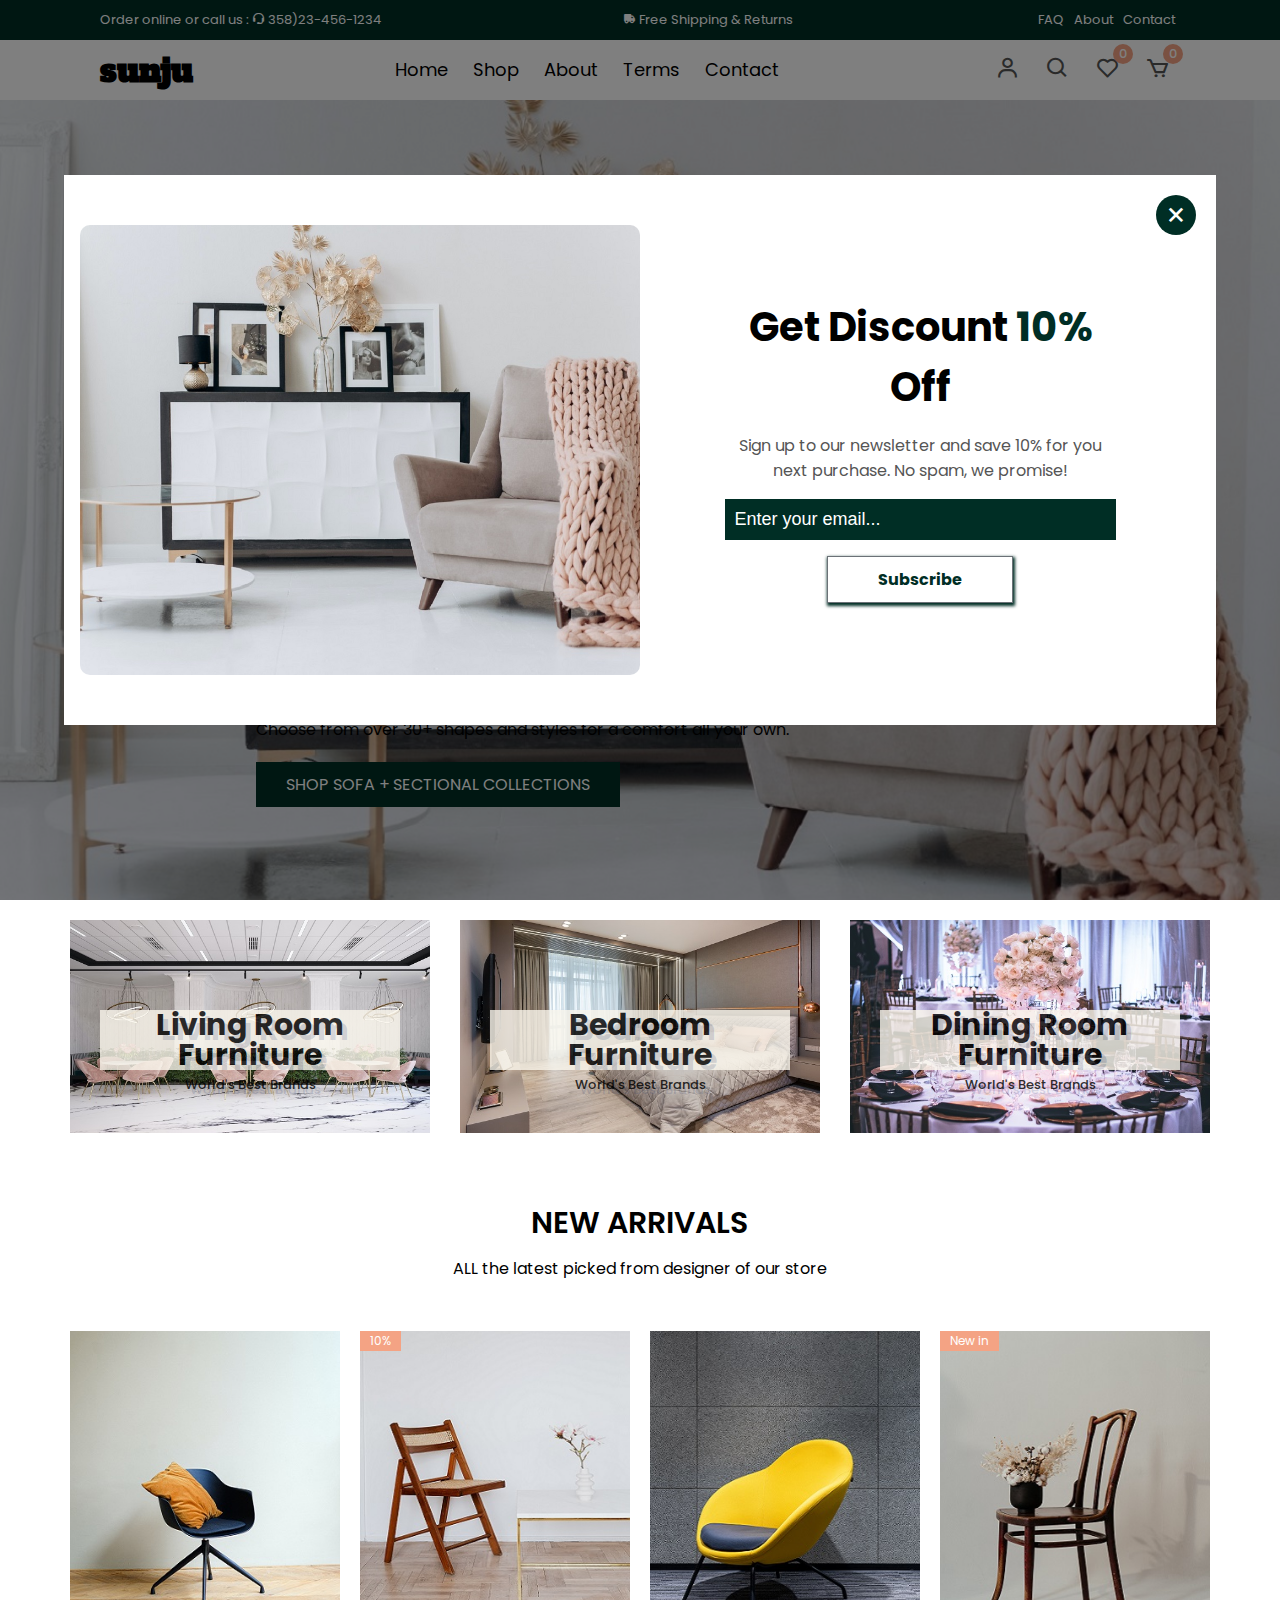
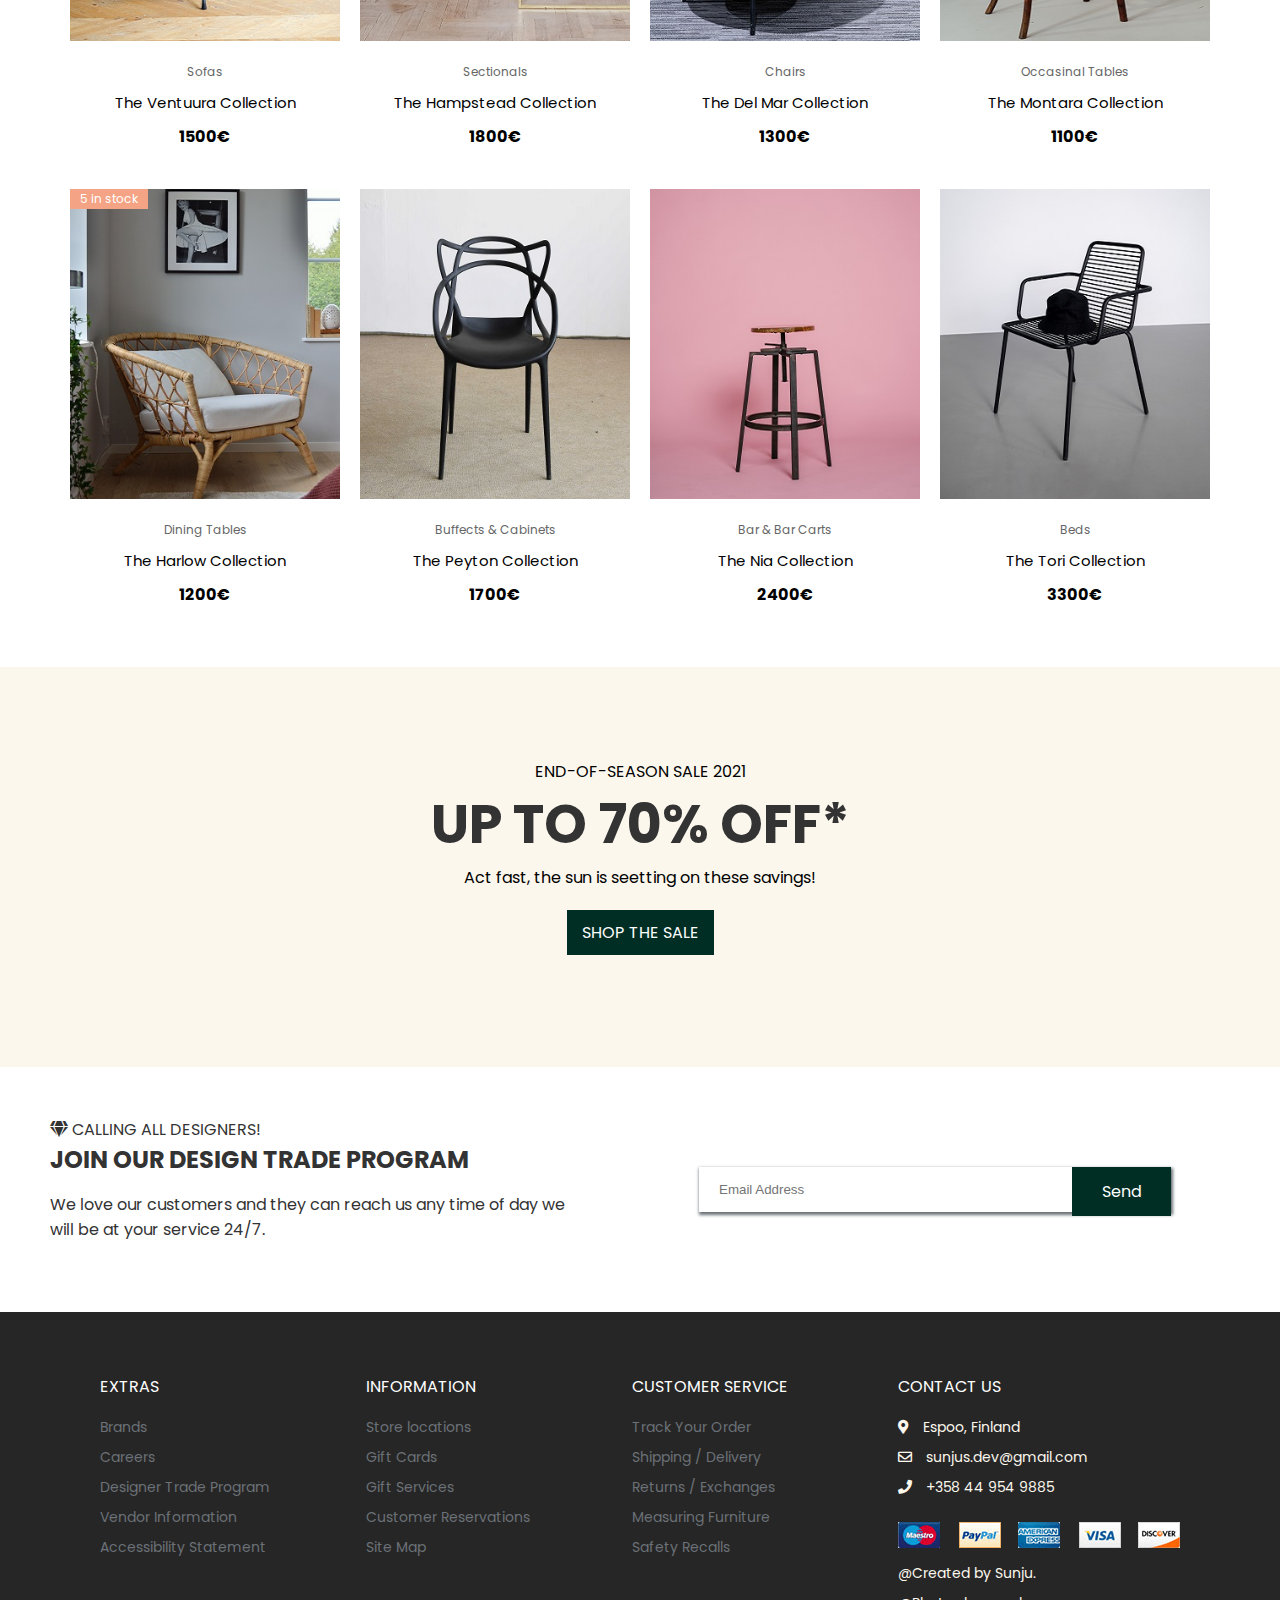
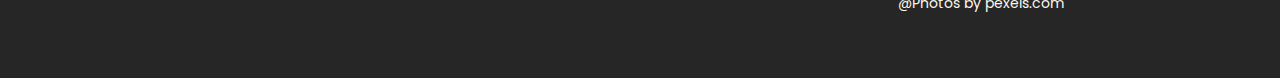
==== index.html @ 09d9e8f8 "Created popup" ====
<!DOCTYPE html>
<html lang="en">
<head>
    <meta charset="UTF-8">
    <meta http-equiv="X-UA-Compatible" content="IE=edge">
    <meta name="viewport" content="width=device-width, initial-scale=1.0">
    <!-- Boxicons -->
    <link href='https://unpkg.com/boxicons@2.0.9/css/boxicons.min.css' rel='stylesheet'>
    <!-- Favicon -->
    <link rel="shortcut icon" href="./images/favicon.ico" type="image/x-icon">
    <!-- Font Awesome-->
    <link rel="stylesheet" href="https://cdnjs.cloudflare.com/ajax/libs/font-awesome/5.15.4/css/all.min.css">
    <!-- Glidejs -->
    <link rel="stylesheet" href="https://cdnjs.cloudflare.com/ajax/libs/Glide.js/3.4.1/css/glide.theme.css">
    <link rel="stylesheet" href="https://cdnjs.cloudflare.com/ajax/libs/Glide.js/3.4.1/css/glide.core.css">
    <!-- stylesheet -->
    <link rel="stylesheet" href="./css/styles.css">
    <title>eCommerce-sorting</title>
</head>
<body>
    <header class="header" id="header">
      <!-- Nav -->
      <div class="nav">
        <div class="top-nav">
          <div class="container d-flex">
              <div class="i-flex">
                <span>Order online or call us : </span>
                <i class='bx bx-support'></i> 
                  358)23-456-1234
              </div>
              <div>
                <i class='bx bxs-truck' ></i> 
                  Free Shipping & Returns
              </div>
              <ul class="d-flex">
                  <li><a href="#">FAQ</a></li>
                  <li><a href="#">About</a></li>
                  <li><a href="#">Contact</a></li>
              </ul>
          </div>
        </div>
        <!-- navigation -->
        <div class="navigation">
          <div class="nav-center container d-flex">
              <a href="#" class='logo'><h1>sunju</h1></a>

              <ul class="nav-list d-flex">
                  <li class="nav-item"><a href="#" class="nav-link">Home</a></li>
                  <li class="nav-item"><a href="#" class="nav-link">Shop</a></li>
                  <li class="nav-item"><a href="/" class="nav-link">About</a></li>
                  <li class="nav-item"><a href="/" class="nav-link">Terms</a></li>
                  <li class="nav-item"><a href="/" class="nav-link">Contact</a></li>
                  <!-- mobile -->
                  <li class="icons d-flex">
                      <a href="login.html" class="icon">
                        <i class="bx bx-user"></i>
                      </a>
                      <div class="icon">
                        <i class="bx bx-search"></i>
                      </div>
                      <div class="icon">
                        <i class="bx bx-heart"></i>
                        <span class="d-flex">0</span>
                      </div>
                      <a href="cart.html" class="icon">
                        <i class="bx bx-cart"></i>
                        <span class="d-flex">0</span>
                      </a>
                  </li>
              </ul>
              <!-- mobile end -->
              
              <div class="icons d-flex">
                  <a href="login.html" class="icon">
                    <i class="bx bx-user"></i>
                  </a>
                  <div class="icon">
                    <i class="bx bx-search"></i>
                  </div>
                  <div class="icon">
                    <i class="bx bx-heart"></i>
                    <span class="d-flex">0</span>
                  </div>
                  <a href="cart.html" class="icon">
                    <i class="bx bx-cart"></i>
                    <span class="d-flex">0</span>
                  </a>
              </div>

              <div class="hamburger">
                  <i class="bx bx-menu-alt-left"></i>
              </div>
          </div>
        </div>
        <!-- navigation end -->
      </div>
        

        <!-- Hero -->
        <div class="hero">
          <div class="glide" id="glide_1">
            <div class="glide__track" data-glide-el="track">
              <ul class="glide__slides">
                <!-- First slide -->
                <li class="glide__slide">
                  <div class="center">
                    <div class="left">
                      <span class="">DESIGN INSPIRATION, THIS WAY</span>
                      <h1 class="">Love at first sit</h1>
                      <p>Choose from over 30+ shapes and styles for a comfort all your own.</p>
                      <a href="#" class="hero-btn">SHOP SOFA + SECTIONAL COLLECTIONS</a>
                    </div>
                    <div class="right">
                        <img class="img1" src="./images/hero1.jpg" alt="">
                    </div>
                  </div>
                </li>
                <!-- Second slide -->
                <li class="glide__slide">
                  <div class="center">
                    <div class="left">
                      <span>New Inspiration 2021</span>
                      <h1>Design your gather</h1>
                      <p>Explore custom dining chairs for your ever-growing guest list.</p>
                      <a href="#" class="hero-btn">SHOP THE COLLECTIONS</a>
                    </div>
                    <div class="right">
                      <img class="img2" src="./images/hero2.jpg" alt="">
                    </div>
                  </div>
                </li>
              </ul>
            </div>
          </div>
        </div>
        <!-- Hero glide end -->
    </header>

    <main>
      <!-- category -->
      <section class="section category">
          <div class="advert-center container">
            <div class="advert-box">
              <div class="ad-box">
                <img src="./images/advert1.jpg" alt="">
                <div class="content">
                  <h2>Living Room<br/>
                  Furniture</h2>
                  <h4>World's Best Brands</h4>
                </div>
              </div>
            </div>
            <div class="advert-box">
              <div class="ad-box">
                <img src="./images/advert3.jpg" alt="">
                <div class="content">
                  <h2>Bedroom<br/>
                  Furniture</h2>
                  <h4>World's Best Brands</h4>
                </div>
              </div>
            </div>
            <div class="advert-box">
              <div class="ad-box">
                <img src="./images/advert2.jpg" alt="">
                <div class="content">
                  <h2>Dining Room<br/>
                  Furniture</h2>
                  <h4>World's Best Brands</h4>
                </div>
              </div>
            </div>
          </div>
      </section>

      <!-- products: new arrival -->
      <section class="section new-arrival">
        <div class="title">
          <h1>NEW ARRIVALS</h1>
          <p>ALL the latest picked from designer of our store</p>
        </div>
        <div class="product-center">
          <!-- 8 products -->
          <div class="product-item">
            <div class="overlay">
              <a href="productDetails.html" class="product-thumb">
                <img src="./images/product1.jpg" alt="">
              </a>
            </div>
            <div class="product-info">
              <span>Sofas</span>
              <a href="productDetails.html">The Ventuura Collection</a>
              <h4>1500€</h4>
            </div>
            <ul class="icons">
              <li><i class="bx bx-heart"></i></li>
              <li><i class="bx bx-search"></i></li>
              <li><i class="bx bx-cart"></i></li>
            </ul>
          </div>
          <div class="product-item">
            <div class="overlay">
              <a href="productDetails.html" class="product-thumb">
                <img src="./images/product2.jpg" alt="">
              </a>
              <span class="notification">10%</span>
            </div>
            <div class="product-info">
              <span>Sectionals</span>
              <a href="productDetails.html">The Hampstead Collection</a>
              <h4>1800€</h4>
            </div>
            <ul class="icons">
              <li><i class="bx bx-heart"></i></li>
              <li><i class="bx bx-search"></i></li>
              <li><i class="bx bx-cart"></i></li>
            </ul>
          </div>
          <div class="product-item">
            <div class="overlay">
              <a href="productDetails.html" class="product-thumb">
                <img src="./images/product3.jpg" alt="">
              </a>
            </div>
            <div class="product-info">
              <span>Chairs</span>
              <a href="productDetails.html">The Del Mar Collection</a>
              <h4>1300€</h4>
            </div>
            <ul class="icons">
              <li><i class="bx bx-heart"></i></li>
              <li><i class="bx bx-search"></i></li>
              <li><i class="bx bx-cart"></i></li>
            </ul>
          </div>
          <div class="product-item">
            <div class="overlay">
              <a href="productDetails.html" class="product-thumb">
                <img src="./images/product4.jpg" alt="">
              </a>
              <span class="notification">New in</span>
            </div>
            <div class="product-info">
              <span>Occasinal Tables</span>
              <a href="productDetails.html">The Montara Collection</a>
              <h4>1100€</h4>
            </div>
            <ul class="icons">
              <li><i class="bx bx-heart"></i></li>
              <li><i class="bx bx-search"></i></li>
              <li><i class="bx bx-cart"></i></li>
            </ul>
          </div>
          <div class="product-item">
            <div class="overlay">
              <a href="productDetails.html" class="product-thumb">
                <img src="./images/product5.jpg" alt="">
              </a>
              <span class="notification">5 in stock</span>
            </div>
            <div class="product-info">
              <span>Dining Tables</span>
              <a href="productDetails.html">The Harlow Collection</a>
              <h4>1200€</h4>
            </div>
            <ul class="icons">
              <li><i class="bx bx-heart"></i></li>
              <li><i class="bx bx-search"></i></li>
              <li><i class="bx bx-cart"></i></li>
            </ul>
          </div>
          <div class="product-item">
            <div class="overlay">
              <a href="productDetails.html" class="product-thumb">
                <img src="./images/product6.jpg" alt="">
              </a>
              
            </div>
            <div class="product-info">
              <span>Buffects & Cabinets</span>
              <a href="productDetails.html">The Peyton Collection</a>
              <h4>1700€</h4>
            </div>
            <ul class="icons">
              <li><i class="bx bx-heart"></i></li>
              <li><i class="bx bx-search"></i></li>
              <li><i class="bx bx-cart"></i></li>
            </ul>
          </div>
          <div class="product-item">
            <div class="overlay">
              <a href="productDetails.html" class="product-thumb">
                <img src="./images/product7.jpg" alt="">
              </a>
            </div>
            <div class="product-info">
              <span>Bar & Bar Carts</span>
              <a href="productDetails.html">The Nia Collection</a>
              <h4>2400€</h4>
            </div>
            <ul class="icons">
              <li><i class="bx bx-heart"></i></li>
              <li><i class="bx bx-search"></i></li>
              <li><i class="bx bx-cart"></i></li>
            </ul>
          </div>
          <div class="product-item">
            <div class="overlay">
              <a href="productDetails.html" class="product-thumb">
                <img src="./images/product8.jpg" alt="">
              </a>
            </div>
            <div class="product-info">
              <span>Beds</span>
              <a href="productDetails.html">The Tori Collection</a>
              <h4>3300€</h4>
            </div>
            <ul class="icons">
              <li><i class="bx bx-heart"></i></li>
              <li><i class="bx bx-search"></i></li>
              <li><i class="bx bx-cart"></i></li>
            </ul>
          </div>
          <!-- 8 products end -->
        </div>
      </section>

      <!-- Banner -->
      <section class="section banner">
        <div class="left">
          <span class="trend">END-OF-SEASON SALE 2021</span>
          <h1>UP TO 70% OFF*</h1>
          <p>Act fast, the sun is seetting on these savings!</p>
          <a href="" class="btn btn-1">SHOP THE SALE</a>
        </div>
        <div class="right">
          <img src="./images/banner4.jpg" alt="">
        </div>
      </section>

      <!-- Contact -->
      <section class="section contact">
        <div class="row">
          <div class="col">
            <span><i class="fas fa-gem"></i>  CALLING ALL DESIGNERS!</span>
            <h2>JOIN OUR DESIGN TRADE PROGRAM</h2>
            <p>We love our customers and they can reach us any time
            of day we will be at your service 24/7.</p>
          </div>
          <div class="col">
            <form action="">
              <div>
                <input type="email" placeholder="Email Address">
                <a href="">Send</a>
              </div>
            </form>
          </div>
        </div>
      </section>
    </main>

    <!-- Footer -->
    <footer id="footer" class="section footer">
      <div class="container">
        <div class="footer-container">
          <div class="footer-center">
            <h3>EXTRAS</h3>
            <a href="#">Brands</a>
            <a href="#">Careers</a>
            <a href="#">Designer Trade Program</a>
            <a href="#">Vendor Information</a>
            <a href="#">Accessibility Statement</a>
          </div>
          <div class="footer-center">
            <h3>INFORMATION</h3>
            <a href="#">Store locations</a>
            <a href="#">Gift Cards</a>
            <a href="#">Gift Services</a>
            <a href="#">Customer Reservations</a>
            <a href="#">Site Map</a>
          </div>
          <div class="footer-center">
            <h3>CUSTOMER SERVICE</h3>
            <a href="#">Track Your Order</a>
            <a href="#">Shipping / Delivery</a>
            <a href="#">Returns / Exchanges</a>
            <a href="#">Measuring Furniture</a>
            <a href="#">Safety Recalls</a>
          </div>
          <div class="footer-center">
            <h3>CONTACT US</h3>
            <div>
              <span>
                <i class="fas fa-map-marker-alt"></i>
              </span>
              Espoo, Finland
            </div>
            <div>
              <span>
                <i class="far fa-envelope"></i>
              </span>
              sunjus.dev@gmail.com
            </div>
            <div>
              <span>
                <i class="fas fa-phone"></i>
              </span>
              +358 44 954 9885
            </div>
            <div class="payment-methods">
              <img src="./images/payment.png" alt="">
            </div>
            <div>
              @Created by Sunju.
            </div>
            <div>
              @Photos by pexels.com
            </div>
          </div>
        </div>
      </div>
      </div>
    </footer>
    <!-- End Footer -->

    <!-- PopUp -->
    <div class="popup">
      <div class="popup-content">
        <div class="popup-close">
          <i class='bx bx-x'></i>
        </div>
        <div class="popup-left">
          <div class="popup-img-container">
            <img class="popup-img" src="./images/hero1.jpg" alt="popup">
          </div>
        </div>
        <div class="popup-right">
          <div class="right-content">
            <h1>Get Discount <span>10%</span> Off</h1>
            <p>Sign up to our newsletter and save 10% for you next purchase. No spam, we promise!
            </p>
            <form action="#">
              <input type="email" placeholder="Enter your email..." class="popup-form">
              <a href="#">Subscribe</a>
            </form>
          </div>
        </div>
      </div>
    </div>

    <!-- Glidejs -->
    <script src="https://cdnjs.cloudflare.com/ajax/libs/Glide.js/3.4.1/glide.js"></script>
    <!-- js -->
    <script src="./js/index.js"></script>
    <script src="./js/slider.js"></script>
</body>
</html>
---- css/styles.css ----
@import url("https://fonts.googleapis.com/css2?family=Alfa+Slab+One&family=Poppins:wght@400;500;600&display=swap");
*,
*::after,
*::before {
  margin: 0;
  padding: 0;
  box-sizing: border-box;
}

:root {
  --white: #fff;
  --black: #333;
  --green: rgb(0, 46, 37);
  --grey1: rgb(107, 113, 119);
  --grey2: rgb(255, 255, 255);
  --grey3: rgb(251, 247, 237);
  --grey4: #262626;
  --peach: rgb(244, 163, 132);
}

html {
  font-size: 62.5%;
}

body {
  font-family: "Poppins", sans-serif;
  font-size: 1.6rem;
  background-color: var(--white);
  font-weight: 400;
  font-style: normal;
}

a {
  text-decoration: none;
  color: inherit;
}

li {
  list-style-type: none;
}

.container {
  max-width: 114rem;
  margin: 0 auto;
  padding: 0 3rem;
}

.d-flex {
  display: flex;
  align-items: center;
}

/*
================
Header
==================
*/
.header {
  position: relative;
  min-height: 100vh;
  overflow-x: hidden;
}

.nav.fix-nav {
  position: fixed;
  top: 0;
  left: 0;
  width: 100%;
  background-color: var(--grey3);
  box-shadow: 0 5px 15px rgba(0, 0, 0, 0.3);
  z-index: 999;
}

.top-nav {
  background-color: var(--green);
  font-size: 1.3rem;
  color: var(--white);
}

.top-nav div {
  justify-content: space-between;
  height: 4rem;
  line-height: 4rem;
}

.top-nav a {
  color: var(--white);
  padding: 0 0.5rem;
}

/* 
  =================
  Navigation
  =================
*/
.navigation {
  height: 6rem;
  line-height: 6rem;
  margin: 0;
  padding: 0;
}

.nav-center {
  justify-content: space-between;
}

.nav-center .logo {
  font-family: "Alfa Slab One", cursive;
}

.nav-list .icons {
  display: none;
}

.nav-center .nav-item:not(:last-child) {
  margin-right: 0.5rem;
}

.nav-center .nav-link {
  font-size: 1.8rem;
  padding: 1rem;
}

.nav-center .nav-link:hover {
  color: var(--green);
}

.nav-center .hamburger {
  display: none;
  font-size: 2.3rem;
  color: var(--black);
  cursor: pointer;
}
/* Icons */
.icon {
  cursor: pointer;
  font-size: 2.5rem;
  padding: 0 1rem;
  color: #555;
  position: relative;
}

.icon:not(:last-child) {
  margin-right: 0.5rem;
}

.icon span {
  position: absolute;
  top: 3px;
  right: -3px;
  background-color: var(--peach);
  color: var(--grey2);
  border-radius: 50%;
  font-size: 1.3rem;
  font-weight: 500;
  height: 2rem;
  width: 2rem;
  justify-content: center;
}

@media only screen and (max-width: 768px) {
  .nav-list {
    position: fixed;
    top: 12%;
    left: -35rem;
    flex-direction: column;
    align-items: flex-start;
    box-shadow: 5px 5px 10px rgba(0, 0, 0, 0.2);
    background-color: white;
    height: 100%;
    width: 0%;
    line-height: 4rem;
    max-width: 30rem;
    z-index: 100;
    transition: all 300ms ease-in-out;
  }

  .nav-list.open {
    left: 0;
    width: 100%;
  }

  .nav-list .nav-item {
    margin: 0 0 0.5rem 0;
    width: 100%;
  }

  .nav-list .nav-link {
    font-size: 1.7rem;
    color: var(--black);
  }

  .nav-center .hamburger {
    display: block;
    color: var(--black);
    font-size: 3rem;
  }

  .icons {
    display: none;
  }

  .nav-list .icons {
    display: flex;
  }

  .top-nav ul {
    display: none;
  }

  .top-nav div {
    display: column;
    align-items: center;
    justify-content: space-around;
    height: 4.5rem;
  }
}

@media only screen and (max-width: 425px) {
  .nav-center .logo {
    font-size: 1.2rem;
  }
  .nav-list {
    top: 11%;
    max-width: 22rem;
    line-height: 4rem;
  }
  .nav-list .nav-link {
    font-size: 1.5rem;
  }
  .nav-list li i {
    font-size: 2.2rem;
  }
  .nav-list li span {
    font-size: 1rem;
    height: 1.5rem;
    width: 1.5rem;
    top: 1px;
    right: -1px;
  }
  .top-nav div {
    justify-content: space-between;
    height: 4rem;
    font-size: 1rem;
  }
  .top-nav div span {
    display: none;
  }
}
/* 
=================
Hero
=================
*/
.hero,
.hero .glide__sildes {
  background-color: var(--grey3);
  height: 800px;
  margin: 0;
  overflow: hidden;
  position: relative;
}

.hero .center {
  display: flex;
  align-items: center;
  justify-content: center;
  position: relative;
}

.hero .left {
  position: absolute;
  top: 60%;
  left: 20%;
  z-index: 999;
  transition: all 2000ms ease-in-out;
}

.hero .left span {
  border-bottom: 1px solid black;
  font-weight: 500;
}

.hero .left p {
  margin: 0 0 1rem;
}

.hero .left .hero-btn {
  display: inline-block;
  background-color: var(--green);
  color: var(--white);
  padding: 1rem 3rem;
  margin: 1rem 0;
}

.hero .right {
  height: 100%;
  text-align: center;
}

.hero .right img {
  width: 100%;
  height: 100vh;
  z-index: -999;
  object-fit: cover;
}

@media only screen and (max-width: 1024px) {
  .hero .left {
    top: 60%;
    left: 1%;
  }
  .hero .left .hero-btn {
    padding: 1rem 2.5rem;
    margin: 0.5rem 0;
  }
}
@media only screen and (max-width: 425px) {
  .hero .left {
    position: absolute;
    top: 50%;
    left: 20%;
  }
}

/*
============================
Main : Advert
============================
*/
.section {
  padding: 2rem 0 2rem 0;
  overflow: hidden;
}

.advert-center {
  display: flex;
  align-items: center;
  justify-content: center;
  max-width: 120rem;
  margin: auto;
  padding: 0 3rem;
}

.advert-box {
  max-width: 38rem;
  height: 25rem;
  overflow: hidden;
  position: relative;
  cursor: pointer;
  text-align: center;
}

.advert-box:not(:last-child) {
  margin-right: 3rem;
}

.advert-box img {
  width: 36.5rem;
  height: 100%;
  margin: auto;
  object-fit: cover;
  transition: all 2s ease;
}

.advert-box .ad-box:hover img {
  transform: scale(1.1);
}

.advert-box .content {
  position: absolute;
  bottom: 40%;
  left: 50%;
  transform: translateX(-50%);
  background-color: var(--grey3);
  opacity: 0.8;
  width: 30rem;
  height: 6rem;
  line-height: 3rem;
  text-align: center;
  font-size: 2rem;
  text-shadow: 5px 5px 0px rgba(37, 59, 112, 0.2);
}

.advert-box .content h4 {
  font-weight: 500;
  font-size: 1.3rem;
}

@media only screen and (max-width: 1200px) {
  .advert-box img {
    width: 30rem;
  }
}

@media only screen and (max-width: 967px) {
  .advert-box img {
    width: 25rem;
  }
}

@media only screen and (max-width: 768px) {
  .advert-box .content {
    bottom: 50%;
    left: 50%;
    width: 20rem;
    height: 4rem;
    line-height: 2rem;
    font-size: 1.2rem;
    text-shadow: 3px 3px 0px rgba(37, 59, 112, 0.2);
  }
}

@media only screen and (max-width: 425px) {
  .section {
    padding: 1rem 0;
    align-items: center;
    justify-content: center;
  }
  .section .advert-center {
    flex-direction: column;
    margin: 0;
    padding: 0;
  }
  .advert-box {
    margin: 0;
    padding: 0;
    width: 100%;
    height: 100%;
  }
  .advert-box:not(:last-child) {
    margin-right: 0;
  }
  .advert-box .content {
    bottom: 40%;
    left: 50%;
  }
}
/*
==========================
Products : New Arrrivals
==========================
*/
.section.new-arrival {
  padding-top: 0;
}
.title {
  text-align: center;
  margin-bottom: 5rem;
  margin-top: 1rem;
}

.title h1 {
  font-size: 3rem;
  text-transform: uppercase;
  margin-bottom: 1rem;
  font-weight: 600;
}

.product-center {
  display: flex;
  align-items: center;
  justify-content: center;
  flex-wrap: wrap;
  max-width: 120rem;
  margin: 0 auto;
  padding: 0 2rem;
}

.product-item {
  position: relative;
  width: 27rem;
  margin: 0 auto;
  margin-bottom: 3rem;
}

.product-thumb img {
  width: 100%;
  height: 31rem;
  object-fit: cover;
  transition: all 500ms linear;
}

.product-info {
  padding: 1rem;
  text-align: center;
}

.product-info span {
  display: inline-block;
  font-size: 1.2rem;
  color: #666;
  margin-bottom: 1rem;
}

.product-info a {
  display: block;
  font-size: 1.5rem;
  margin-bottom: 1rem;
  transition: all 300ms linear;
}

.product-info a:hover {
  color: var(--green);
}

.product-item .icons {
  position: absolute;
  top: 30%;
  left: 50%;
  transform: translateX(-50%);
  display: flex;
  align-items: center;
}

.product-item .icons li {
  background-color: var(--white);
  text-align: center;
  padding: 0.8rem 1.4rem;
  font-size: 2.2rem;
  border-radius: 50%;
  cursor: pointer;
  transition: 300ms ease-out;
  transform: translateY(20px);
  visibility: hidden;
  opacity: 0;
}

.product-item .icons .bx {
  padding: 0;
  margin: 0;
}

.product-item .icons li:first-child {
  transition-delay: 0.1s;
}
.product-item .icons li:nth-child(2) {
  transition-delay: 0.2s;
}
.product-item .icons li:nth-child(3) {
  transition-delay: 0.3s;
}

.product-item:hover .icons li {
  visibility: visible;
  opacity: 1;
  transform: translateY(0px);
}

.product-item .icons li:not(:last-child) {
  margin-right: 0.5rem;
}

.product-item .icons li:hover {
  background-color: var(--peach);
  color: white;
}

.product-item .overlay {
  position: relative;
  overflow: hidden;
  cursor: pointer;
  z-index: -1;
  width: 100%;
}

.product-item .overlay::after {
  content: "";
  position: absolute;
  top: 0;
  left: 0;
  width: 100%;
  height: 100%;
  background-color: rgba(0, 0, 0, 0.5);
  visibility: hidden;
  opacity: 0;
  transition: 300ms ease;
}

.product-item:hover .overlay::after {
  visibility: visible;
  opacity: 1;
}

.product-item:hover .product-thumb img {
  transform: scale(1.1);
}

.product-item .notification {
  position: absolute;
  top: 0rem;
  left: 0rem;
  background-color: rgb(244, 163, 132);
  color: white;
  padding: 0.1rem 1rem;
  font-size: 1.2rem;
  z-index: 2;
}

@media only screen and (max-width: 567px) {
  .product-center {
    max-width: 100%;
    padding: 0 0.3rem;
  }
  .product-info a,
  .product-info h4 {
    font-size: 1.4rem;
    margin: 0;
  }
  .product-item {
    width: 40%;
    margin-bottom: 3rem;
  }
  .product-item img {
    height: 20rem;
  }
  .product-item .icons li {
    padding: 0.5rem 1rem;
    font-size: 1.8rem;
  }
}
@media only screen and (max-width: 425px) {
  .title {
    margin-bottom: 1rem;
  }
  .title h1 {
    font-size: 2rem;
  }
  .title p {
    font-size: 1.5rem;
    margin-bottom: 0rem;
  }
  .product-center {
    margin-top: 0;
  }
  .product-info a,
  .product-info h4 {
    font-size: 1.1rem;
    display: inline-flex;
  }
}
/*
======================
Banner
======================
*/
.banner {
  position: relative;
  background-color: var(--grey3);
  height: 40rem;
}

.banner .left {
  position: relative;
  z-index: 1;
  text-align: center;
  top: 20%;
}

.banner .right {
  position: absolute;
  opacity: 0.5;
  top: 0;
  left: 0;
  height: 100vh;
  width: 100%;
}

.banner h1 {
  font-size: 5.4rem;
  color: var(--black);
}

.banner .btn {
  display: inline-block;
  margin-top: 2rem;
  background-color: var(--green);
  color: white;
  padding: 1rem 1.5rem;
  cursor: pointer;
}

@media only screen and (max-width: 425px) {
  .banner {
    height: 35rem;
  }
  .banner .left {
    top: 30%;
  }
  .banner h1 {
    font-size: 3.5rem;
  }
}
/* 
==========================
Contact
==========================
 */
.contact {
  background-color: var(--white);
  color: var(--black);
  padding: 5rem 5rem;
}

.contact .row {
  display: grid;
  grid-template-columns: 1fr 1fr;
  align-items: center;
}

.contact .row .col h2 {
  margin-bottom: 1.5rem;
}

.contact .row .col p {
  width: 90%;
  margin-bottom: 2rem;
}

.contact form div {
  position: relative;
  width: 80%;
  margin: 0 auto;
}

.contact form input {
  font-family: "Roboto", sans-serif;
  text-indent: 2rem;
  width: 100%;
  padding: 1.5rem 0;
  border: none;
  box-shadow: 1px 2px 3px 1px rgb(107, 113, 119);
}

.contact form a {
  position: absolute;
  top: 0;
  right: 0;
  background-color: var(--green);
  color: white;
  padding: 1.2rem 3rem;
}

@media only screen and (max-width: 996px) {
  .contact {
    padding: 3rem 3rem;
  }
}

@media only screen and (max-width: 768px) {
  .contact .row {
    grid-template-columns: 1fr;
    gap: 1rem 0;
  }

  .contact form div {
    width: 100%;
  }
}

@media only screen and (max-width: 567px) {
  .contact {
    padding: 3rem 2rem;
  }
}
/*
======================
Footer
======================
*/

.footer {
  background-color: var(--grey4);
  padding: 6rem 1rem;
  line-height: 3rem;
}

.footer-center span {
  margin-right: 1rem;
}

.footer-container {
  display: grid;
  grid-template-columns: repeat(4, 1fr);
  color: var(--white);
}

.footer-center a:link,
.footer-center a:visited {
  display: block;
  color: var(--grey1);
  font-size: 1.4rem;
  transition: 0.6s;
}

.footer-center a:hover {
  color: var(--grey2);
}

.footer-center div {
  color: var(--grey3);
  font-size: 1.4rem;
}

.footer-center h3 {
  font-size: 1.6rem;
  font-weight: 400;
  margin-bottom: 1rem;
}

.footer .payment-methods {
  margin-top: 2rem;
}

@media only screen and (max-width: 998px) {
  .footer-container {
    grid-template-columns: repeat(2, 1fr);
    row-gap: 2rem;
  }
}

@media only screen and (max-width: 768px) {
  .footer-container {
    grid-template-columns: 1fr;
    row-gap: 2rem;
  }
}
/* 
=================
Popup
=================
*/
.popup {
  position: fixed;
  top: 0;
  left: 0;
  width: 100%;
  height: 100vh;
  background-color: rgba(0, 0, 0, 0.5);
  z-index: 9999;
  transition: 0.3s;
  transform: scale(1);
}

.popup-content {
  position: absolute;
  top: 50%;
  left: 50%;
  width: 90%;
  margin: 0 auto;
  height: 55rem;
  transform: translate(-50%, -50%);
  padding: 1.6rem;
  display: table;
  overflow: hidden;
  background-color: var(--white);
}

.popup-close {
  display: flex;
  align-items: center;
  justify-content: center;
  position: absolute;
  top: 2rem;
  right: 2rem;
  padding: 0.5rem;
  background-color: var(--green);
  border-radius: 50%;
  cursor: pointer;
}

.popup-close {
  font-size: 3rem;
  color: white;
}

.popup-left {
  display: table-cell;
  width: 50%;
  height: 100%;
  vertical-align: middle;
}

.popup-right {
  display: table-cell;
  width: 50%;
  vertical-align: middle;
  padding: 3rem 5rem;
}

.popup-img-container {
  width: 100%;
  overflow: hidden;
}

.popup-img-container img.popup-img {
  display: block;
  width: 60rem;
  height: 45rem;
  max-width: 100%;
  border-radius: 1rem;
  object-fit: cover;
}

.right-content {
  text-align: center;
  width: 85%;
  margin: 0 auto;
}

.right-content h1 {
  font-size: 4rem;
  color: #000;
  margin-bottom: 1.6rem;
}

.right-content h1 span {
  color: var(--green);
}

.right-content p {
  font-size: 1.6rem;
  color: #555;
  margin-bottom: 1.6rem;
}

.popup-form {
  width: 100%;
  padding: 1rem 0;
  text-indent: 1rem;
  margin-bottom: 1.6rem;
  background-color: var(--green);
  color: white;
  font-size: 1.8rem;
  border: none;
}

.popup-form::placeholder {
  color: white;
}

.popup-form:focus {
  outline: none;
}

.right-content a:link,
.right-content a:visited {
  display: inline-block;
  padding: 1rem 5rem;
  font-weight: 700;
  color: var(--green);
  background-color: var(--grey2);
  border: 1px solid var(--grey1);
  box-shadow: 1px 2px 3px 1px rgb(0, 46, 37);
  transition: 0.3s;
}

.right-content a:hover {
  background-color: var(--green);
  border: 1px solid var(--grey2);
  color: var(--white);
}

.hide-popup {
  transform: scale(0.2);
  opacity: 0;
  visibility: hidden;
}

@media only screen and (max-width: 1200px) {
  .right-content {
    width: 100%;
  }

  .right-content h1 {
    font-size: 3.5rem;
    margin-bottom: 1.3rem;
  }
}

@media only screen and (max-width: 998px) {
  .popup-right {
    width: 100%;
  }

  .popup-left {
    display: none;
  }

  .right-content h1 {
    font-size: 5rem;
  }
}

@media only screen and (max-width: 768px) {
  .right-content h1 {
    font-size: 4rem;
  }

  .right-content p {
    font-size: 1.6rem;
  }

  .popup-form {
    width: 90%;
    margin: 0 auto;
    padding: 1.8rem 0;
    margin-bottom: 1.5rem;
  }

  .goto-top:link,
  .goto-top:visited {
    right: 5%;
    bottom: 5%;
  }
}

@media only screen and (max-width: 568px) {
  .popup-right {
    padding: 0 1.6rem;
  }

  .popup-content {
    height: 35rem;
    width: 90%;
    margin: 0 auto;
  }

  .right-content {
    width: 100%;
  }

  .right-content h1 {
    font-size: 3rem;
  }

  .right-content p {
    font-size: 1.4rem;
  }

  .popup-form {
    width: 100%;
    padding: 1.5rem 0;
    margin-bottom: 1.3rem;
  }

  .right-content a:link,
  .right-content a:visited {
    padding: 1.5rem 3rem;
  }

  .popup-close {
    top: 1rem;
    right: 1rem;
    padding: 0.5rem;
  }
}
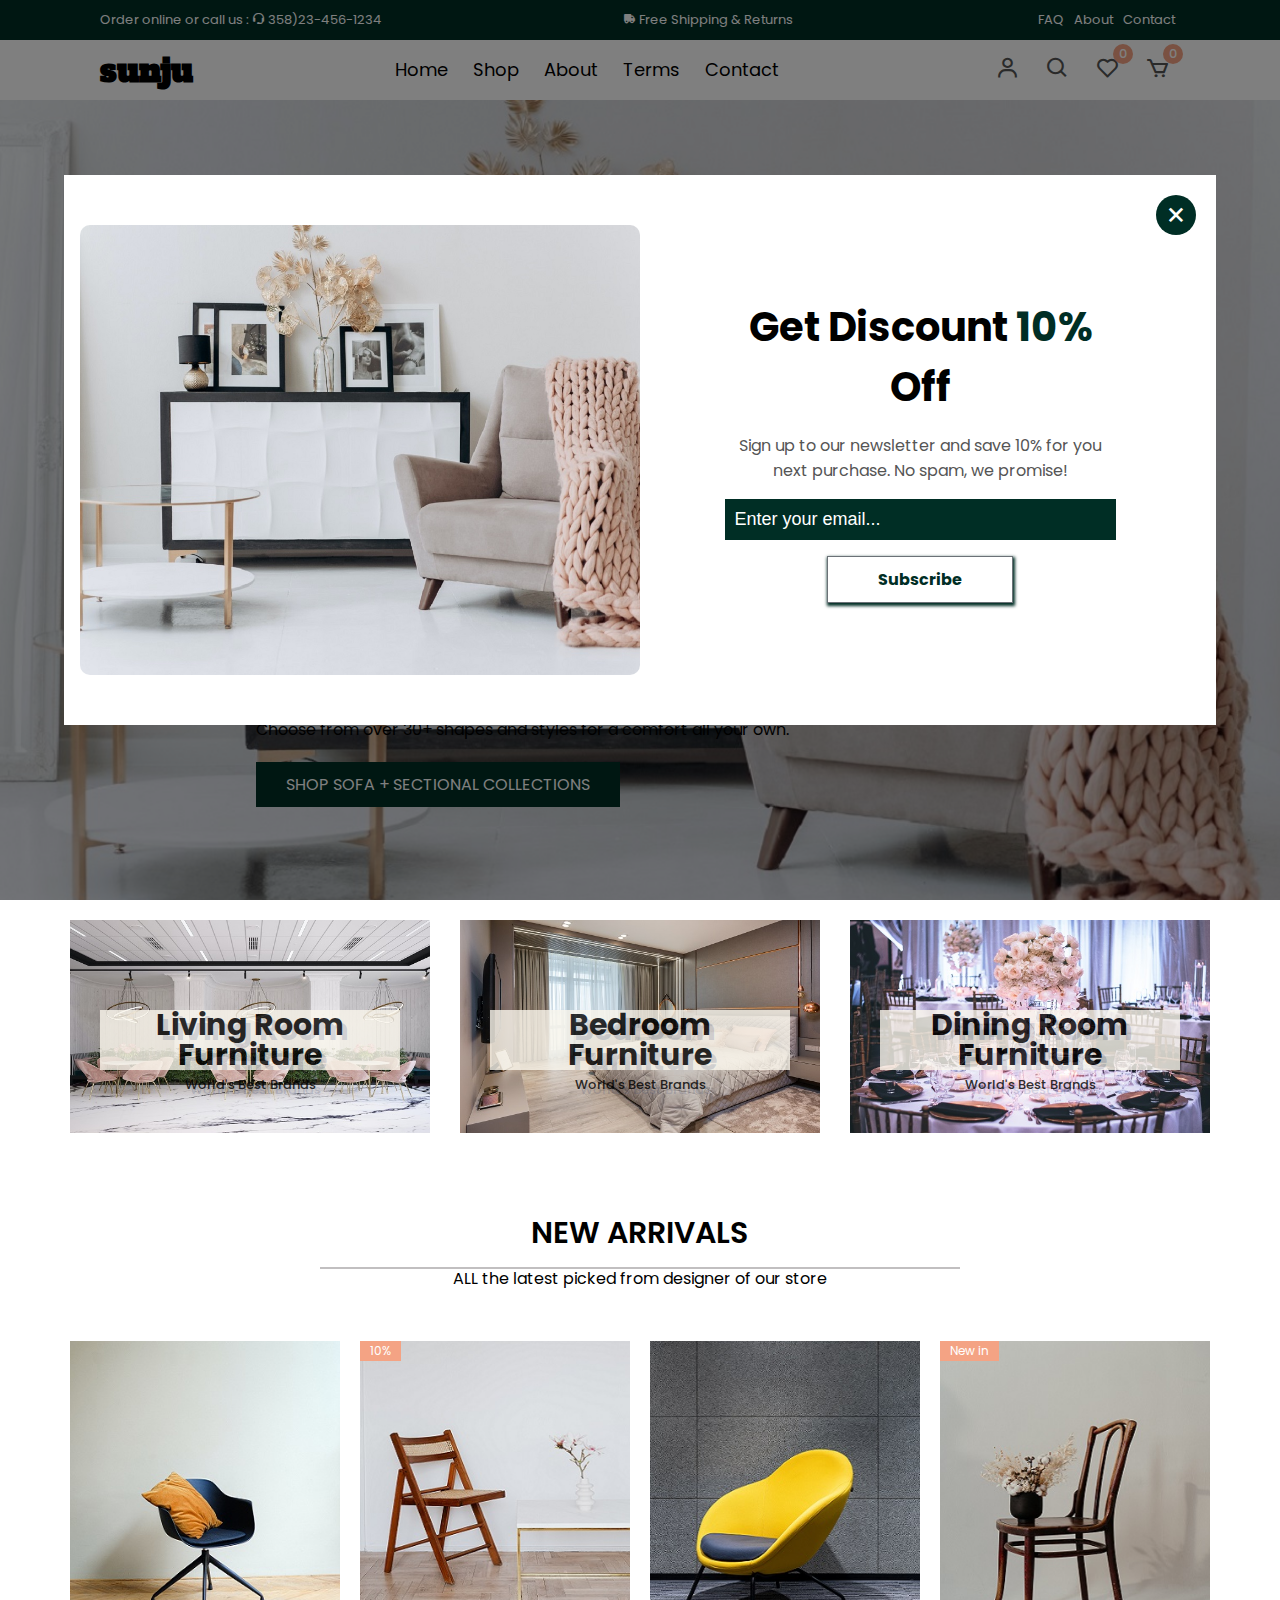
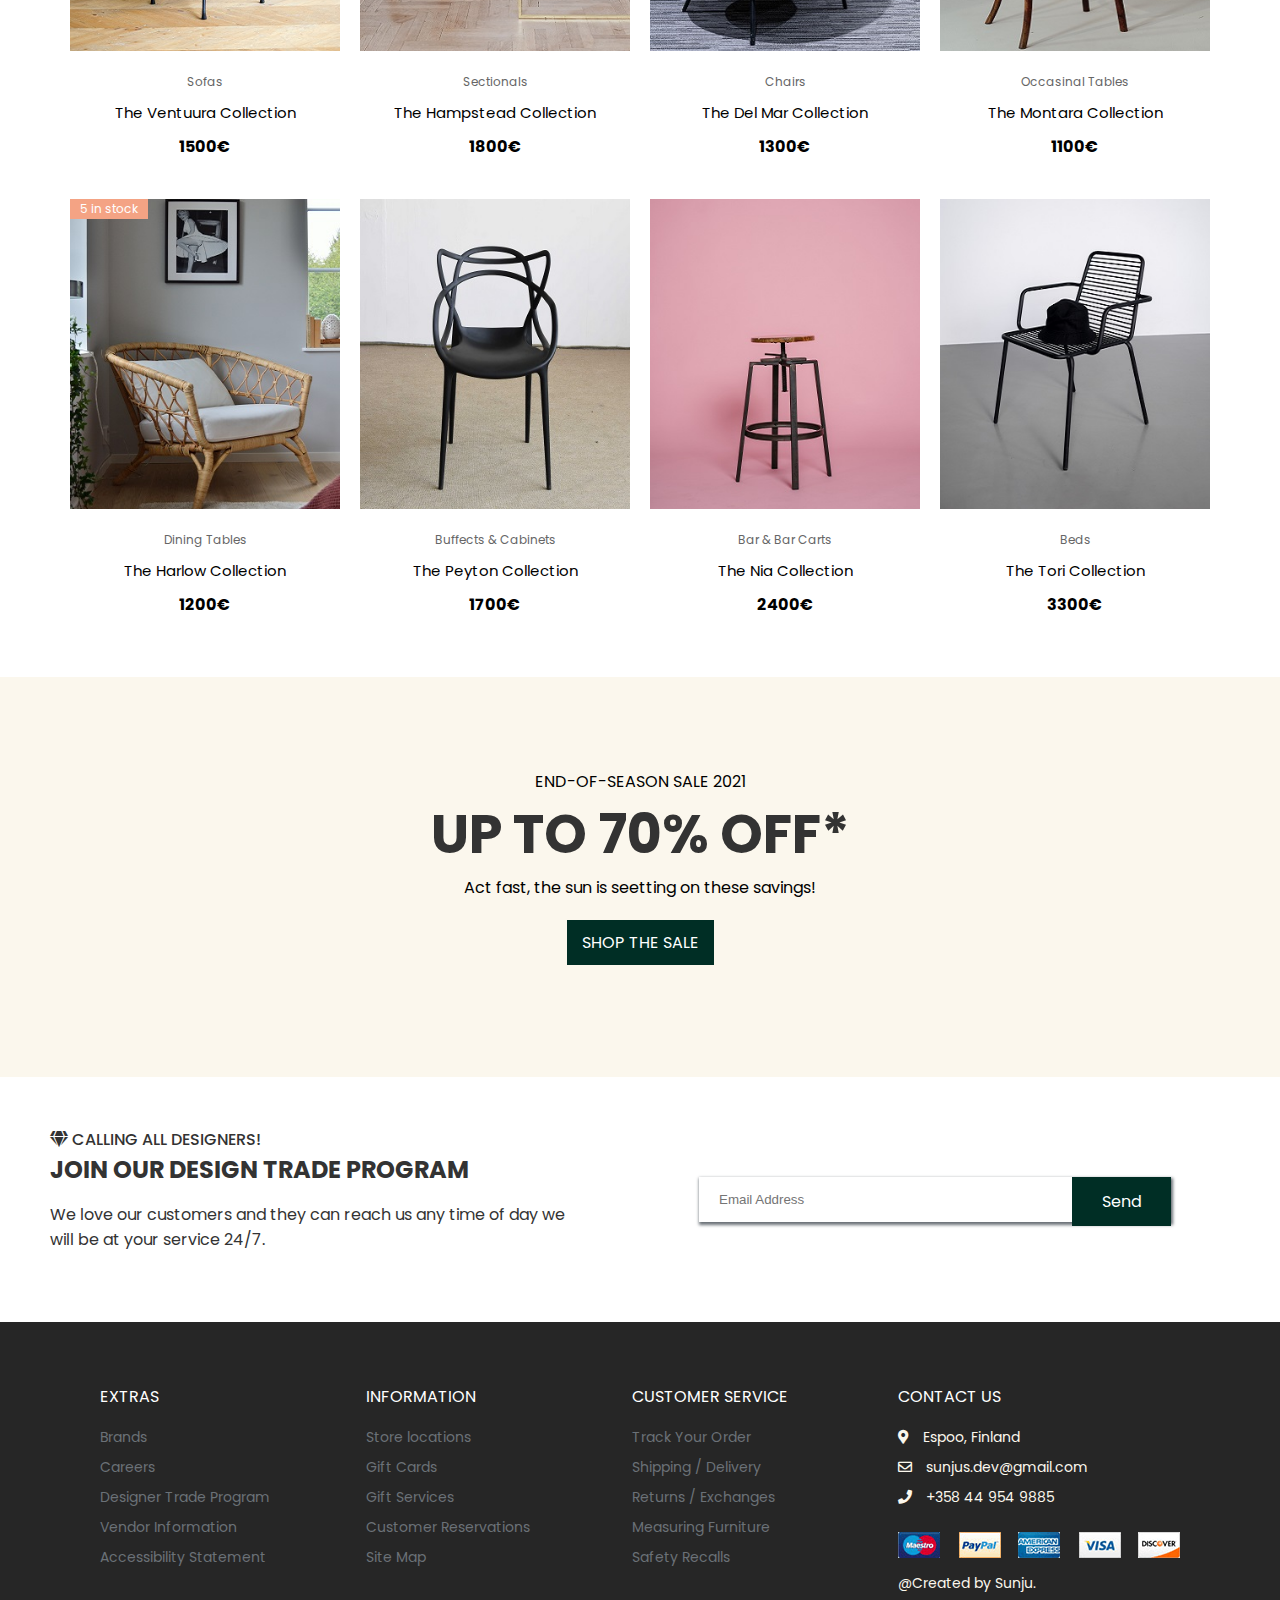
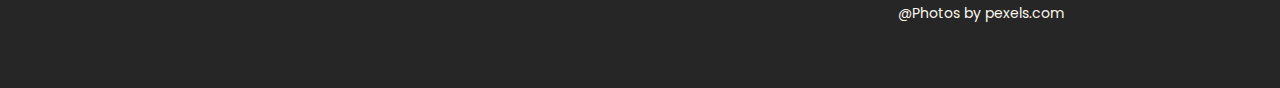
==== commit 0f1365c6: "Created arrow and bullet in hero" ====
--- a/index.html
+++ b/index.html
@@ -131,6 +131,26 @@
                 </li>
               </ul>
             </div>
+            
+            <div class="glide__bullets" data-glide-el="controls[nav]">
+              <button class="glide__bullet" data-glide-dir="=0"></button>
+              <button class="glide__bullet" data-glide-dir="=1"></button>
+            </div>
+
+            <div class="glide__arrows" data-glide-el="controls">
+              <button class="glide__arrow glide__arrow--left" data-glide-dir="<">
+                <svg>
+                  <use xlink:href="./images/sprite.svg#icon-arrow-left2">
+                  </use>
+                </svg>
+              </button>
+              <button class="glide__arrow glide__arrow--right" data-glide-dir=">">
+                <svg>
+                  <use xlink:href="./images/sprite.svg#icon-arrow-right2">
+                  </use>
+                </svg>
+              </button>
+            </div>
           </div>
         </div>
         <!-- Hero glide end -->
--- a/css/styles.css
+++ b/css/styles.css
@@ -261,6 +261,55 @@
   position: relative;
 }
 
+.hero .glide__bullet {
+  background-color: var(--green);
+  width: 1.2rem;
+  height: 1.2rem;
+}
+
+.hero .glide__arrow {
+  padding: 1.5rem 1.7rem;
+  opacity: 0;
+  border: none;
+  background-color: var(--green);
+  transition: all 0.5s ease-in-out 0.2s;
+}
+
+.hero .glide__arrow:hover {
+  background-color: var(--grey4);
+}
+
+.glide__arrow--left {
+  left: 20rem;
+}
+
+.glide__arrow--right {
+  position: absolute;
+  right: 20rem;
+}
+
+.hero:hover .glide__arrow {
+  opacity: 1;
+}
+
+.hero:hover .glide__arrow--left {
+  left: 23rem;
+}
+
+.hero:hover .glide__arrow--right {
+  right: 23rem;
+}
+
+.hero .glide__arrow svg {
+  height: 1.8rem;
+  width: 1.8rem;
+  fill: var(--grey3);
+}
+
+.hero .glide__arrow {
+  border-radius: 50%;
+}
+
 .hero .center {
   display: flex;
   align-items: center;
@@ -305,6 +354,14 @@
   object-fit: cover;
 }
 
+@media only screen and (max-width: 1280px) {
+  .hero:hover .glide__arrow--left {
+    left: 7rem;
+  }
+  .hero:hover .glide__arrow--right {
+    right: 7rem;
+  }
+}
 @media only screen and (max-width: 1024px) {
   .hero .left {
     top: 60%;
@@ -313,6 +370,20 @@
   .hero .left .hero-btn {
     padding: 1rem 2.5rem;
     margin: 0.5rem 0;
+  }
+  .hero:hover .glide__arrow--left {
+    left: 7rem;
+  }
+  .hero:hover .glide__arrow--right {
+    right: 7rem;
+  }
+}
+@media only screen and (max-width: 768px) {
+  .hero:hover .glide__arrow--left {
+    left: 3rem;
+  }
+  .hero:hover .glide__arrow--right {
+    right: 3rem;
   }
 }
 @media only screen and (max-width: 425px) {
@@ -442,7 +513,7 @@
 ==========================
 */
 .section.new-arrival {
-  padding-top: 0;
+  padding-top: 1rem;
 }
 .title {
   text-align: center;
@@ -455,6 +526,18 @@
   text-transform: uppercase;
   margin-bottom: 1rem;
   font-weight: 600;
+}
+
+.title h1::after {
+  content: "";
+  position: absolute;
+  left: 50%;
+  bottom: -41%;
+  transform: translate(-50%, -50%);
+  background-color: rgb(131, 128, 129);
+  width: 50%;
+  height: 0.1rem;
+  z-index: 1;
 }
 
 .product-center {
@@ -626,17 +709,26 @@
   .title h1 {
     font-size: 2rem;
   }
+  .title h1::after {
+    left: 50%;
+    bottom: -61%;
+  }
   .title p {
     font-size: 1.5rem;
-    margin-bottom: 0rem;
+    margin-bottom: 1rem;
   }
   .product-center {
-    margin-top: 0;
+    margin-top: 1rem;
   }
   .product-info a,
   .product-info h4 {
     font-size: 1.1rem;
     display: inline-flex;
+  }
+}
+@media only screen and (max-width: 320px) {
+  .title p {
+    font-size: 1.2rem;
   }
 }
 /*
@@ -706,6 +798,11 @@
   display: grid;
   grid-template-columns: 1fr 1fr;
   align-items: center;
+}
+
+.contact .row span {
+  font-weight: 500;
+  margin-bottom: 1.5rem;
 }
 
 .contact .row .col h2 {
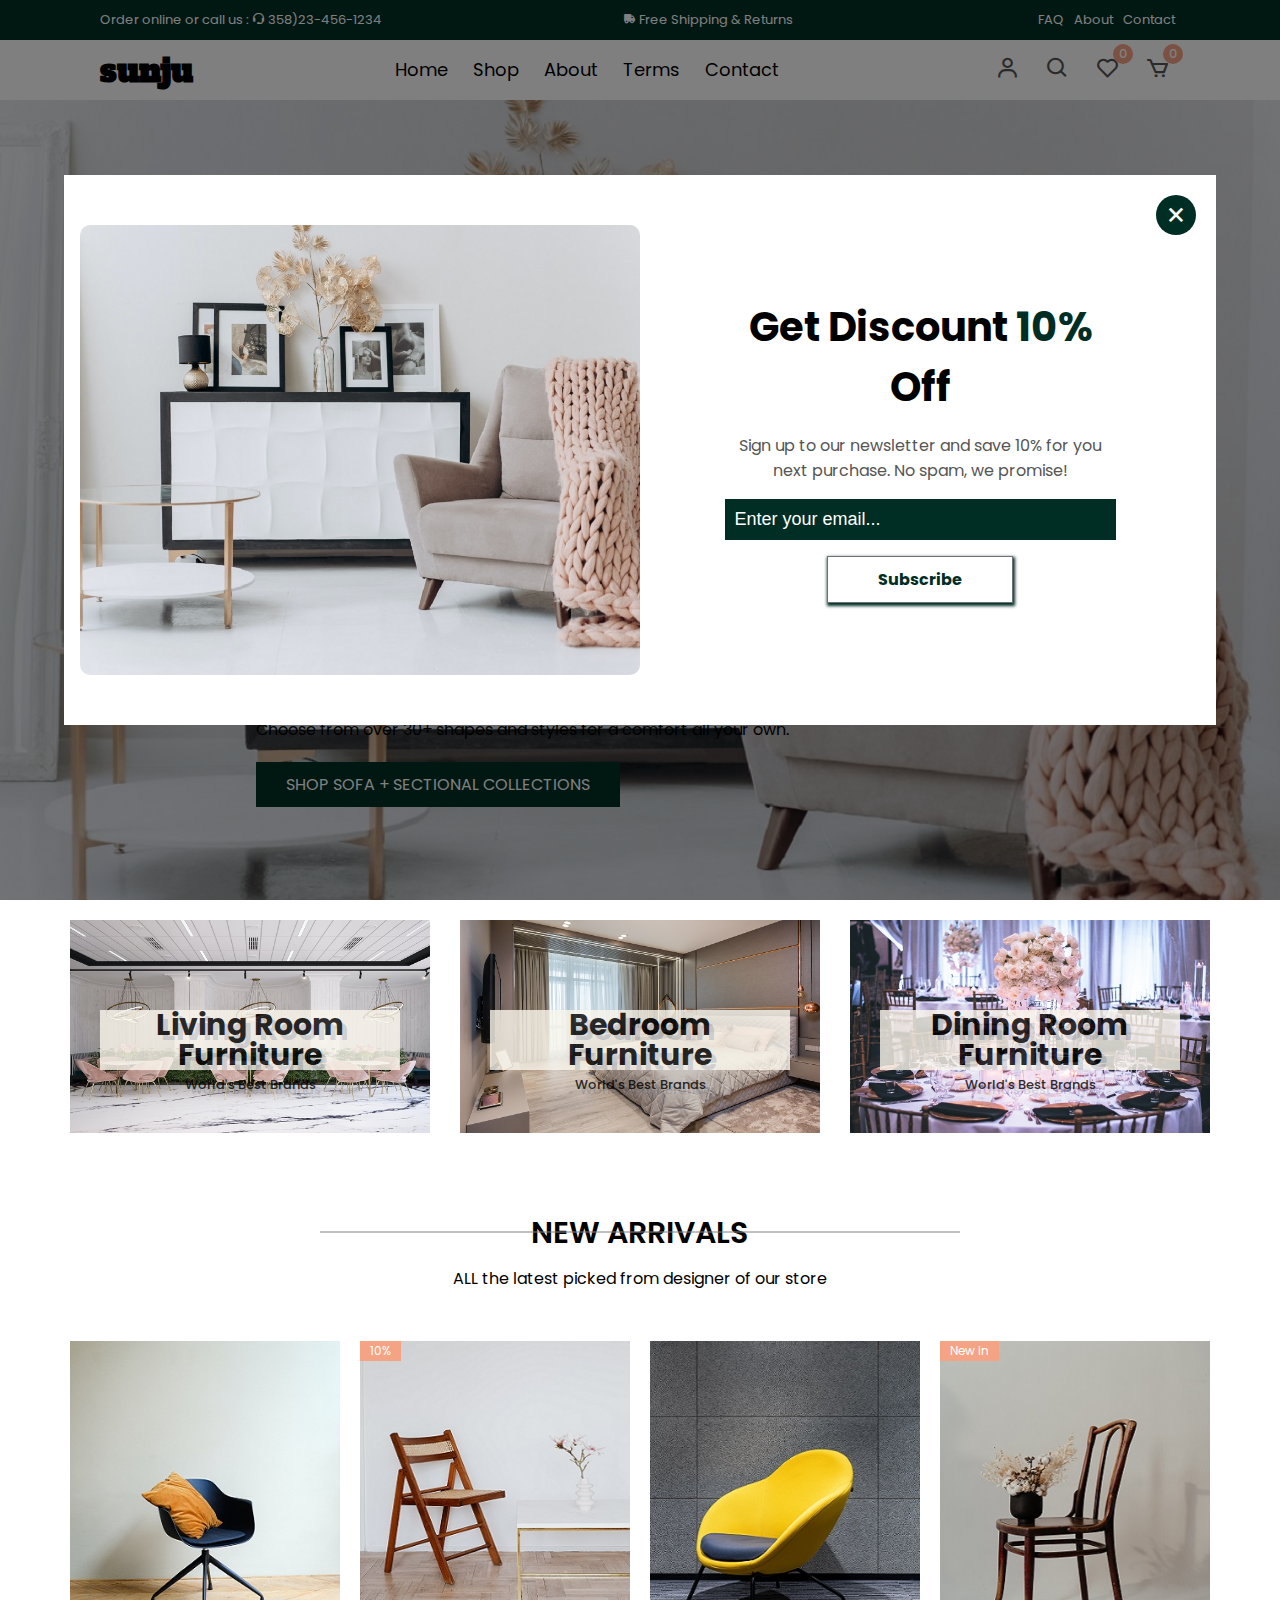
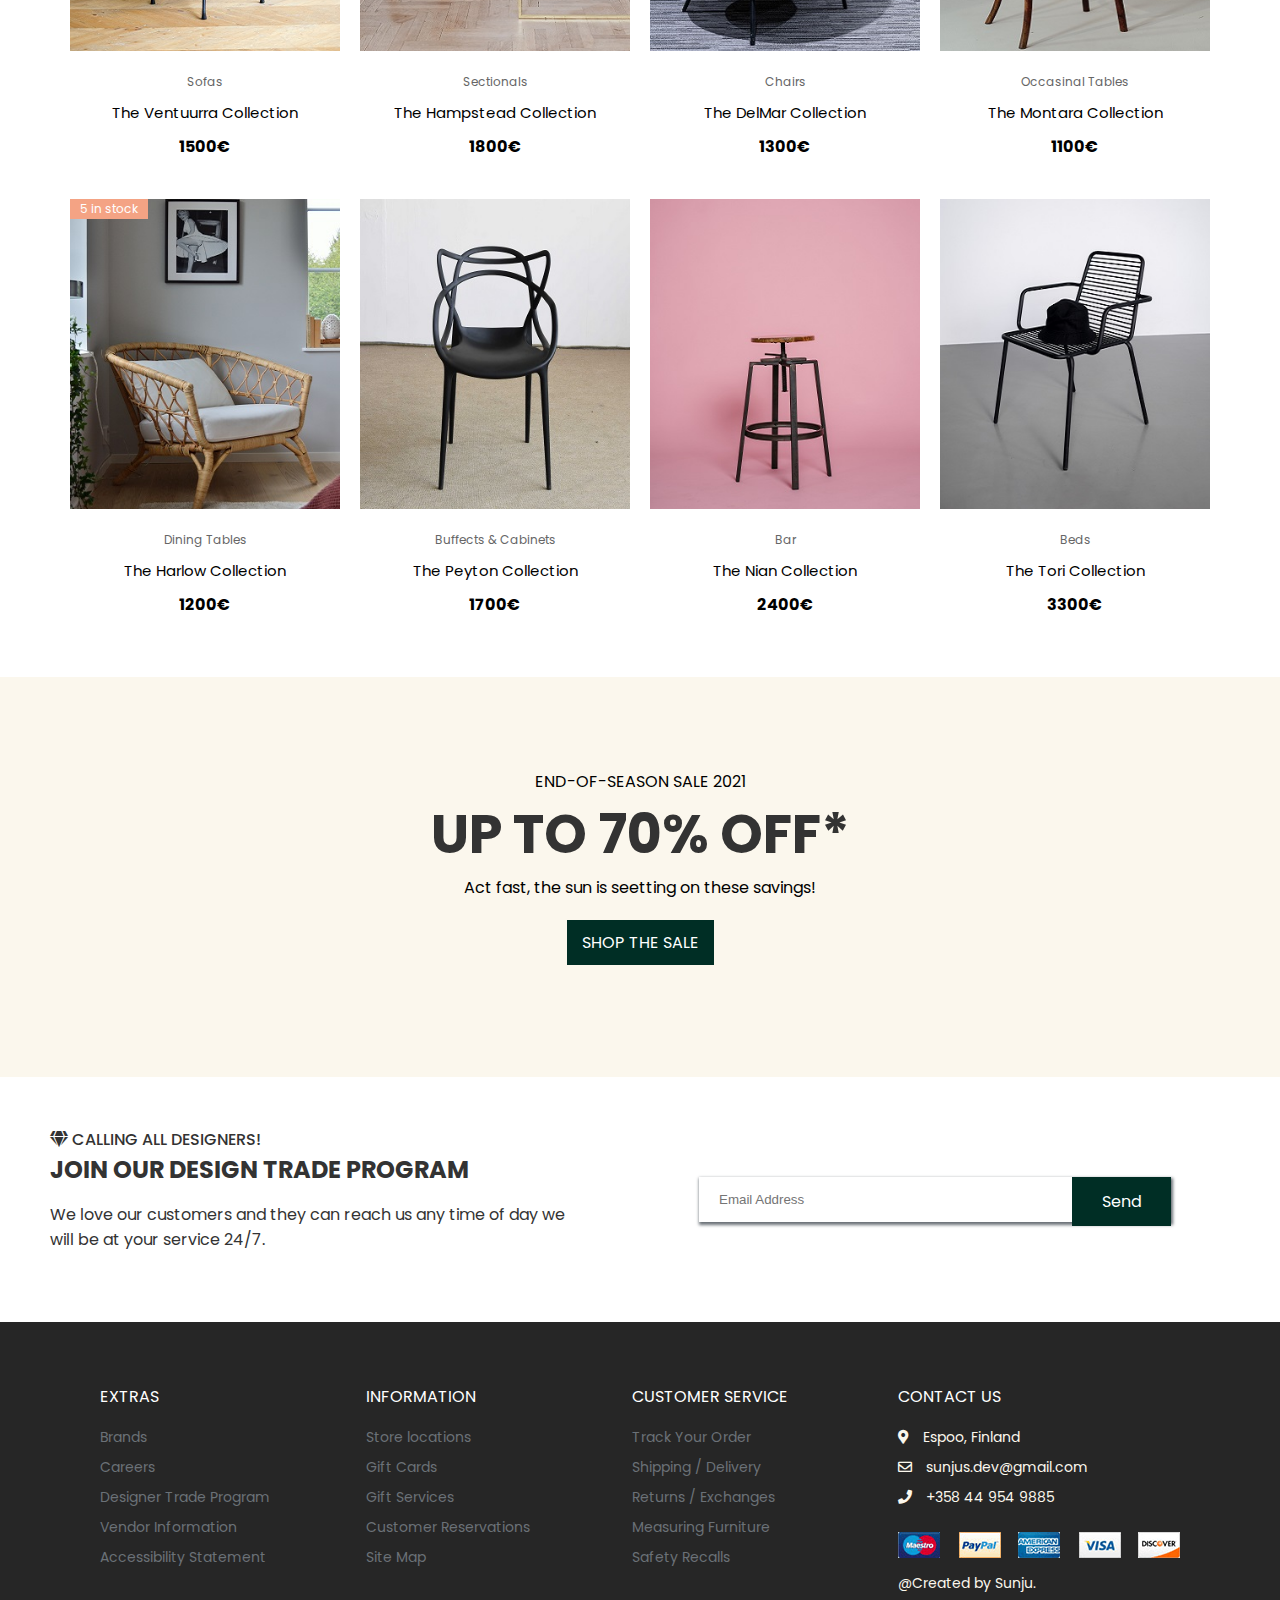
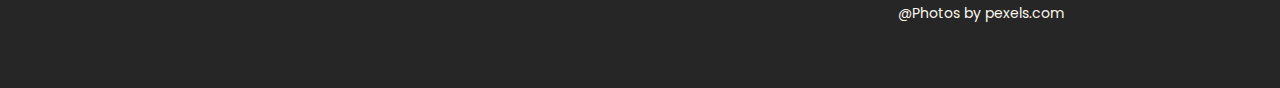
==== commit fe4fc36e: "Fixed style error" ====
--- a/index.html
+++ b/index.html
@@ -95,7 +95,6 @@
         <!-- navigation end -->
       </div>
         
-
         <!-- Hero -->
         <div class="hero">
           <div class="glide" id="glide_1">
@@ -131,7 +130,7 @@
                 </li>
               </ul>
             </div>
-            
+
             <div class="glide__bullets" data-glide-el="controls[nav]">
               <button class="glide__bullet" data-glide-dir="=0"></button>
               <button class="glide__bullet" data-glide-dir="=1"></button>
@@ -209,7 +208,7 @@
             </div>
             <div class="product-info">
               <span>Sofas</span>
-              <a href="productDetails.html">The Ventuura Collection</a>
+              <a href="productDetails.html">The Ventuurra Collection</a>
               <h4>1500€</h4>
             </div>
             <ul class="icons">
@@ -244,7 +243,7 @@
             </div>
             <div class="product-info">
               <span>Chairs</span>
-              <a href="productDetails.html">The Del Mar Collection</a>
+              <a href="productDetails.html">The DelMar Collection</a>
               <h4>1300€</h4>
             </div>
             <ul class="icons">
@@ -314,8 +313,8 @@
               </a>
             </div>
             <div class="product-info">
-              <span>Bar & Bar Carts</span>
-              <a href="productDetails.html">The Nia Collection</a>
+              <span>Bar</span>
+              <a href="productDetails.html">The Nian Collection</a>
               <h4>2400€</h4>
             </div>
             <ul class="icons">
--- a/css/styles.css
+++ b/css/styles.css
@@ -532,7 +532,7 @@
   content: "";
   position: absolute;
   left: 50%;
-  bottom: -41%;
+  bottom: -37%;
   transform: translate(-50%, -50%);
   background-color: rgb(131, 128, 129);
   width: 50%;
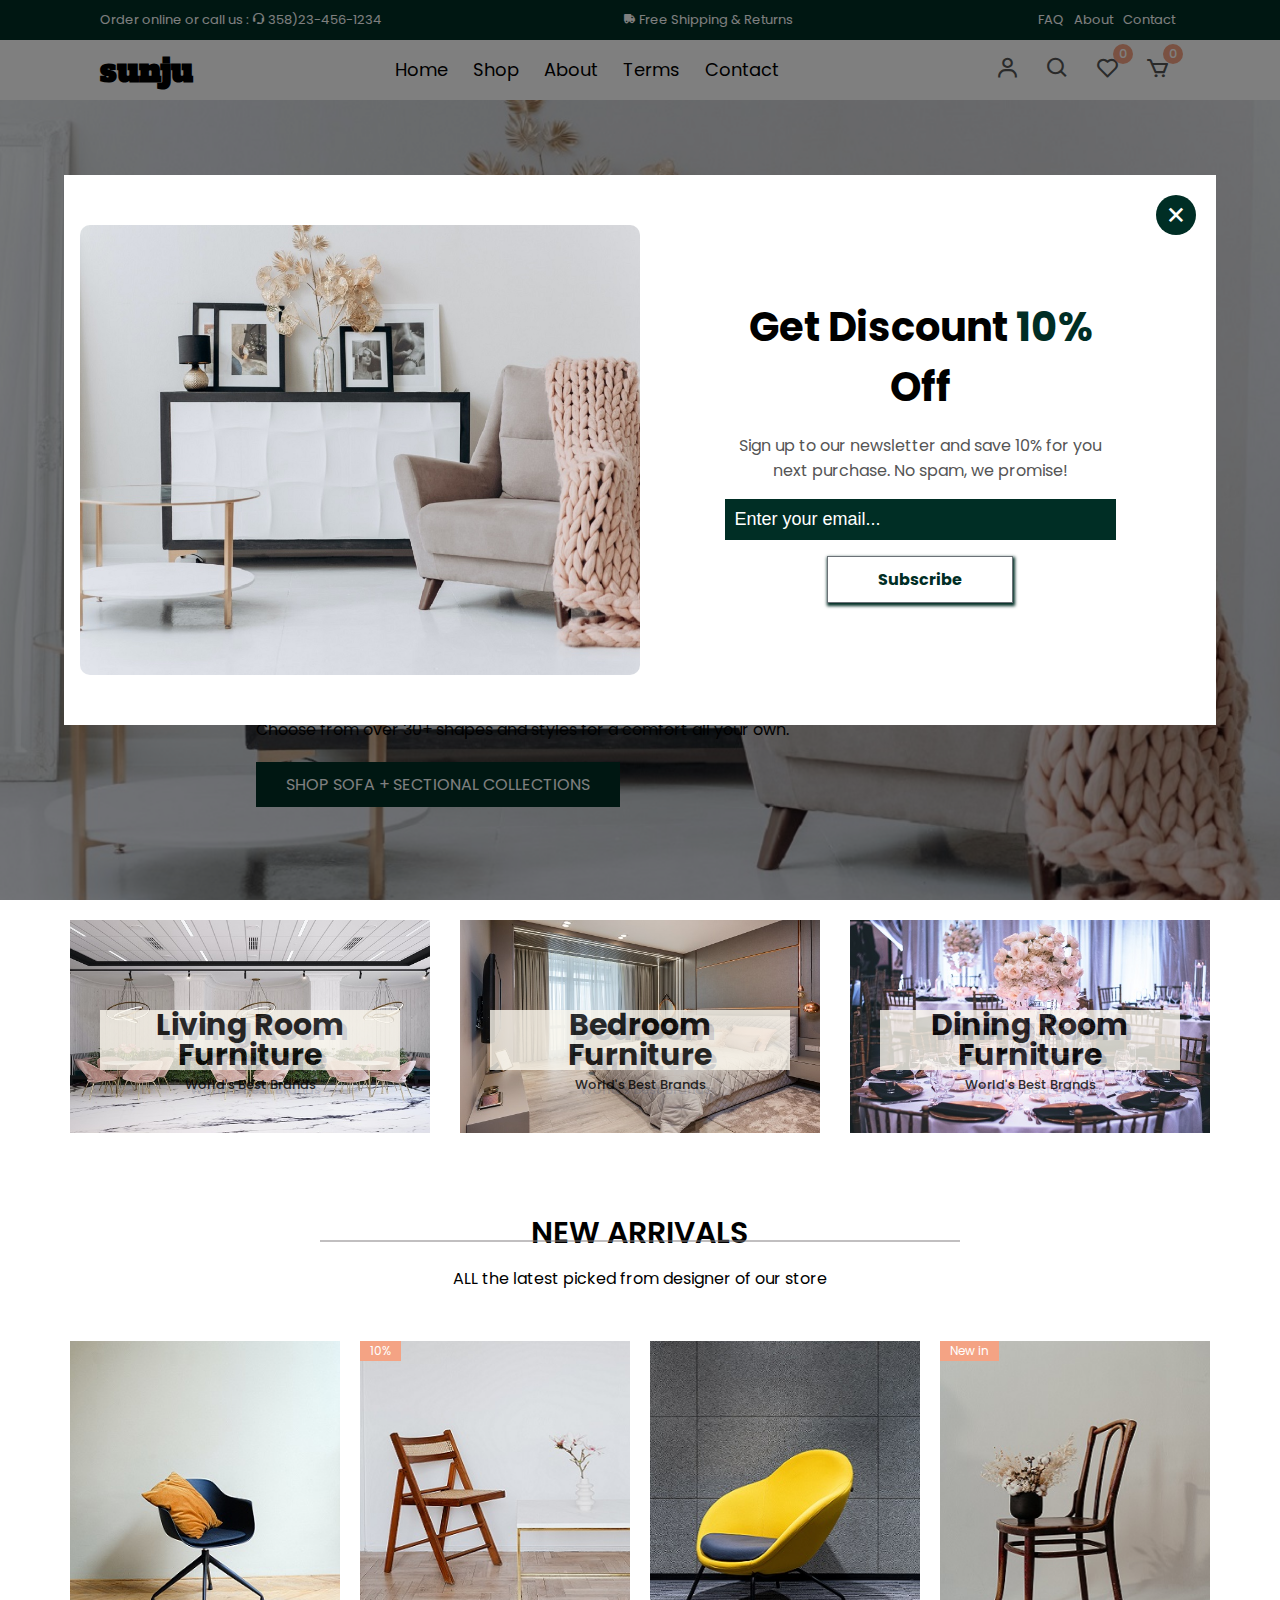
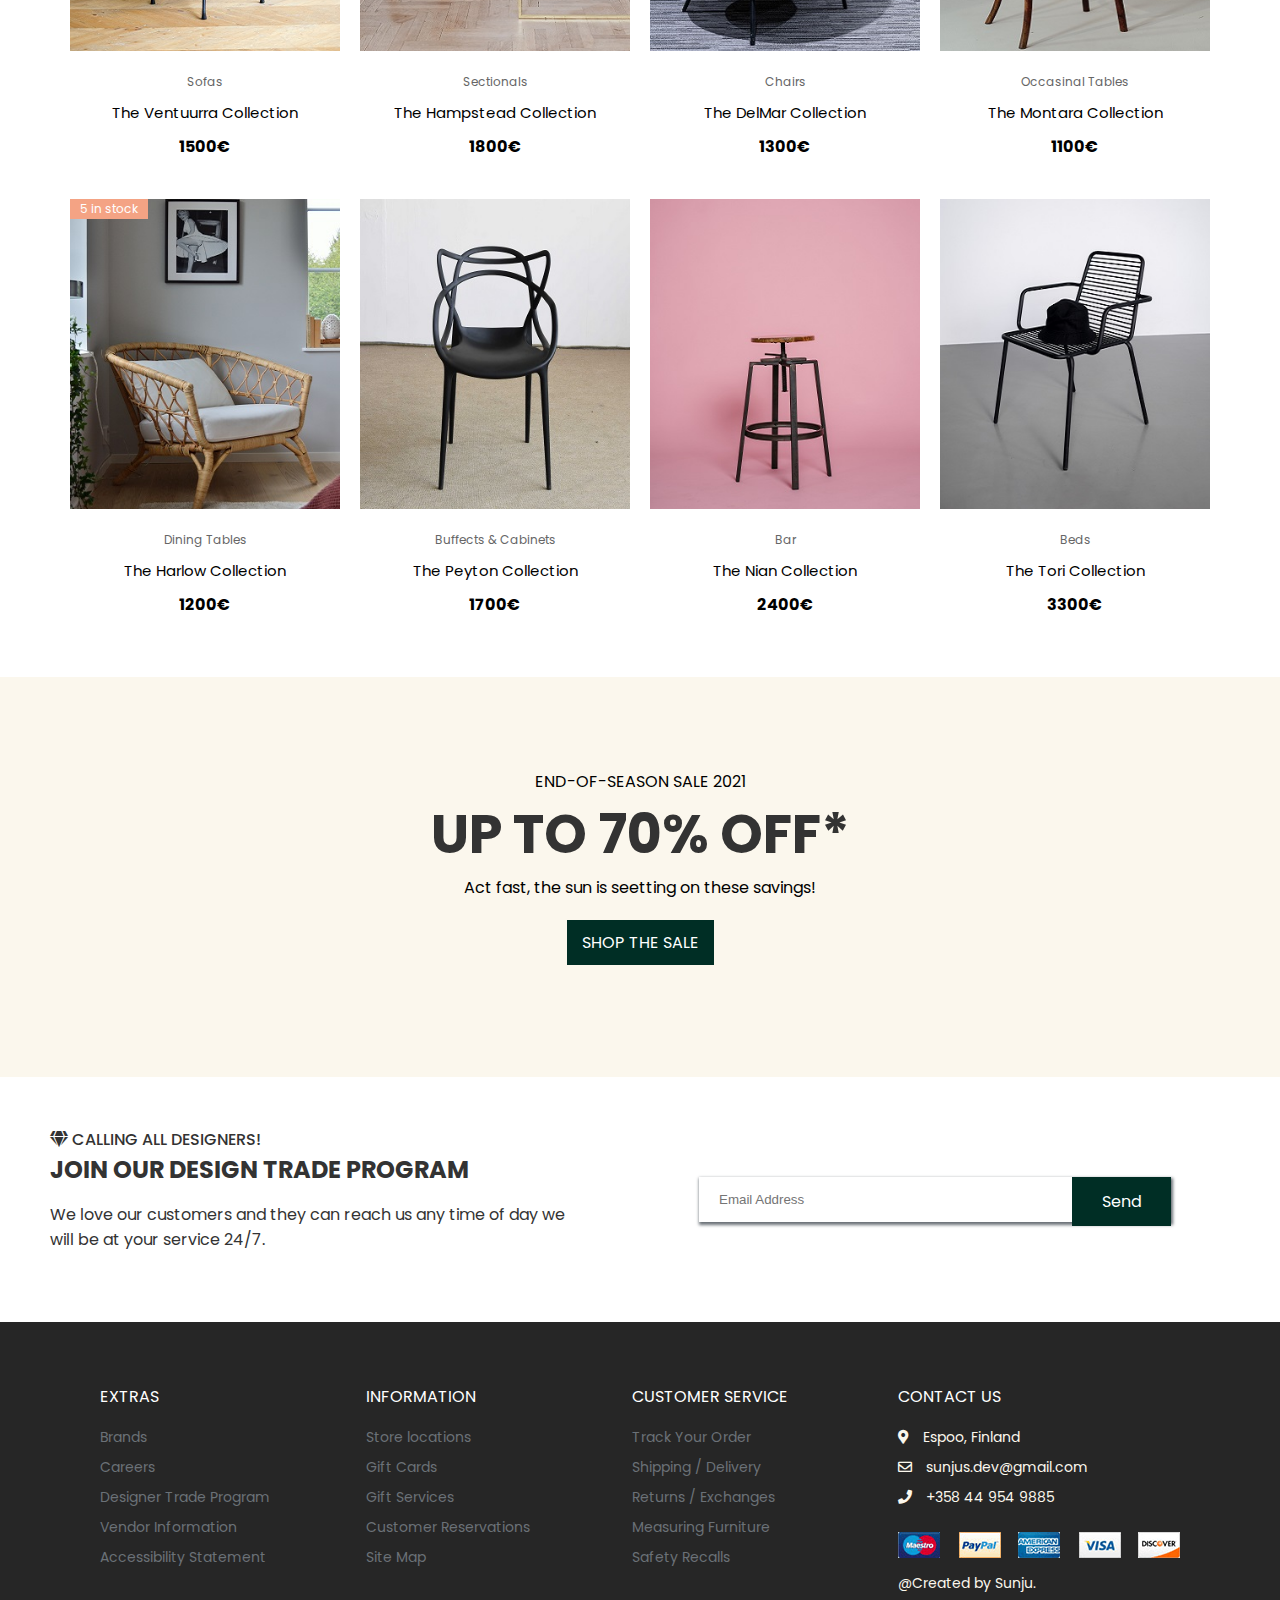
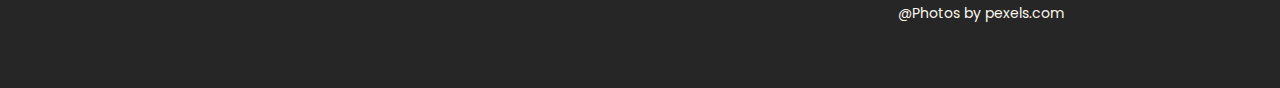
==== commit ba964dcc: "Added product page" ====
--- a/index.html
+++ b/index.html
@@ -42,10 +42,10 @@
         <!-- navigation -->
         <div class="navigation">
           <div class="nav-center container d-flex">
-              <a href="#" class='logo'><h1>sunju</h1></a>
+              <a href="index.html" class='logo'><h1>sunju</h1></a>
 
               <ul class="nav-list d-flex">
-                  <li class="nav-item"><a href="#" class="nav-link">Home</a></li>
+                  <li class="nav-item"><a href="index.html" class="nav-link">Home</a></li>
                   <li class="nav-item"><a href="#" class="nav-link">Shop</a></li>
                   <li class="nav-item"><a href="/" class="nav-link">About</a></li>
                   <li class="nav-item"><a href="/" class="nav-link">Terms</a></li>
--- a/css/styles.css
+++ b/css/styles.css
@@ -532,7 +532,7 @@
   content: "";
   position: absolute;
   left: 50%;
-  bottom: -37%;
+  bottom: -38%;
   transform: translate(-50%, -50%);
   background-color: rgb(131, 128, 129);
   width: 50%;
@@ -861,9 +861,9 @@
   }
 }
 /*
-======================
+==========================================
 Footer
-======================
+==========================================
 */
 
 .footer {
@@ -923,9 +923,9 @@
   }
 }
 /* 
-=================
+==============================================
 Popup
-=================
+==============================================
 */
 .popup {
   position: fixed;
@@ -1152,3 +1152,224 @@
     padding: 0.5rem;
   }
 }
+/*
+==========================================
+Cart page
+==========================================
+*/
+.cart {
+  margin: 10rem auto;
+}
+
+table {
+  width: 100%;
+  border-collapse: collapse;
+}
+
+.cart-info {
+  display: flex;
+  flex-wrap: wrap;
+}
+
+th {
+  text-align: left;
+  padding: 0.5rem;
+  color: var(--grey3);
+  background-color: var(--green);
+  font-weight: normal;
+}
+
+td {
+  padding: 1rem 0.5rem;
+}
+
+td input {
+  width: 5rem;
+  height: 3rem;
+  padding: 0.5rem;
+}
+
+td a {
+  color: var(--black);
+  font-size: 1.8rem;
+  border: 1px solid var(--grey1);
+  border-radius: 50%;
+  padding: 0.1rem 0.4rem;
+  cursor: pointer;
+}
+
+td a:hover {
+  color: var(--peach);
+  border: 1px solid var(--peach);
+}
+
+td img {
+  width: 8rem;
+  height: 8rem;
+  margin-right: 1rem;
+}
+
+.total-price {
+  display: flex;
+  flex-direction: column;
+  align-items: flex-end;
+}
+
+.total-price table {
+  border-top: 3px solid var(--green);
+  width: 100%;
+  max-width: 35rem;
+}
+
+td:last-child {
+  text-align: right;
+}
+
+.checkout {
+  display: inline-block;
+  background-color: var(--green);
+  color: var(--grey3);
+  padding: 1rem;
+  margin-top: 1rem;
+}
+
+@media only screen and (max-width: 567px) {
+  .cart-info p {
+    display: none;
+  }
+  .cart-info {
+    align-items: center;
+  }
+}
+
+/*
+============================================
+ Login page
+ ===========================================
+*/
+.login-form {
+  padding: 5rem 0;
+  max-width: 50rem;
+  margin: 5rem auto;
+}
+
+.login-form form {
+  display: flex;
+  flex-direction: column;
+}
+
+.login-form form h1 {
+  margin-bottom: 1rem;
+}
+.login-form form p {
+  margin-bottom: 2rem;
+}
+
+.login-form form label {
+  margin-bottom: 1rem;
+}
+
+.login-form form input {
+  border: 1px solid #ccc;
+  box-shadow: 1px 2px 3px 1px rgb(0, 46, 37);
+  outline: none;
+  padding: 1.5rem 0;
+  text-indent: 1rem;
+  font-size: 1.6rem;
+  margin-bottom: 2rem;
+  border-radius: 0.5rem;
+}
+
+.login-form form input::placeholder {
+  font-size: 1.6rem;
+  color: var(--black);
+}
+
+.login-form form .buttons {
+  margin-top: 1rem;
+}
+
+.login-form form button {
+  outline: none;
+  border: none;
+  font-size: 1.6rem;
+  padding: 1rem 3rem;
+  margin-right: 1.5rem;
+  background-color: var(--green);
+  color: var(--grey3);
+  cursor: pointer;
+}
+
+.login-form form p a {
+  color: dodgerblue;
+}
+
+/*
+========================================
+Product page
+========================================
+*/
+.section .top {
+  display: flex;
+  align-items: center;
+  justify-content: space-between;
+  margin-bottom: 4rem;
+}
+
+.products .top select {
+  font-family: "Poppin", sans-serif;
+  width: 20rem;
+  padding: 1rem;
+  border: 1px solid #ccc;
+  appearance: none;
+  outline: none;
+}
+
+.products form {
+  position: relative;
+  z-index: 1;
+}
+
+.products form span {
+  position: absolute;
+  top: 50%;
+  right: 1rem;
+  transform: translateY(-50%);
+  font-size: 2rem;
+  z-index: 0;
+}
+
+@media only screen and (max-width: 768px) {
+  .product select {
+    width: 10rem;
+  }
+}
+
+/*
+=======================================
+Pagination
+=======================================
+*/
+.pagination {
+  display: flex;
+  align-items: center;
+  padding: 3rem 0 5rem 0;
+}
+
+.pagination span {
+  display: inline-block;
+  padding: 0;
+  width: 3rem;
+  text-align: center;
+  border: 1px solid var(--green);
+  font-size: 1.8rem;
+  margin-bottom: 2rem;
+  cursor: pointer;
+  transition: all 300ms ease-in-out;
+}
+
+.pagination span:hover {
+  border: 1px solid var(--green);
+  background-color: var(--green);
+  color: var(--grey3);
+}
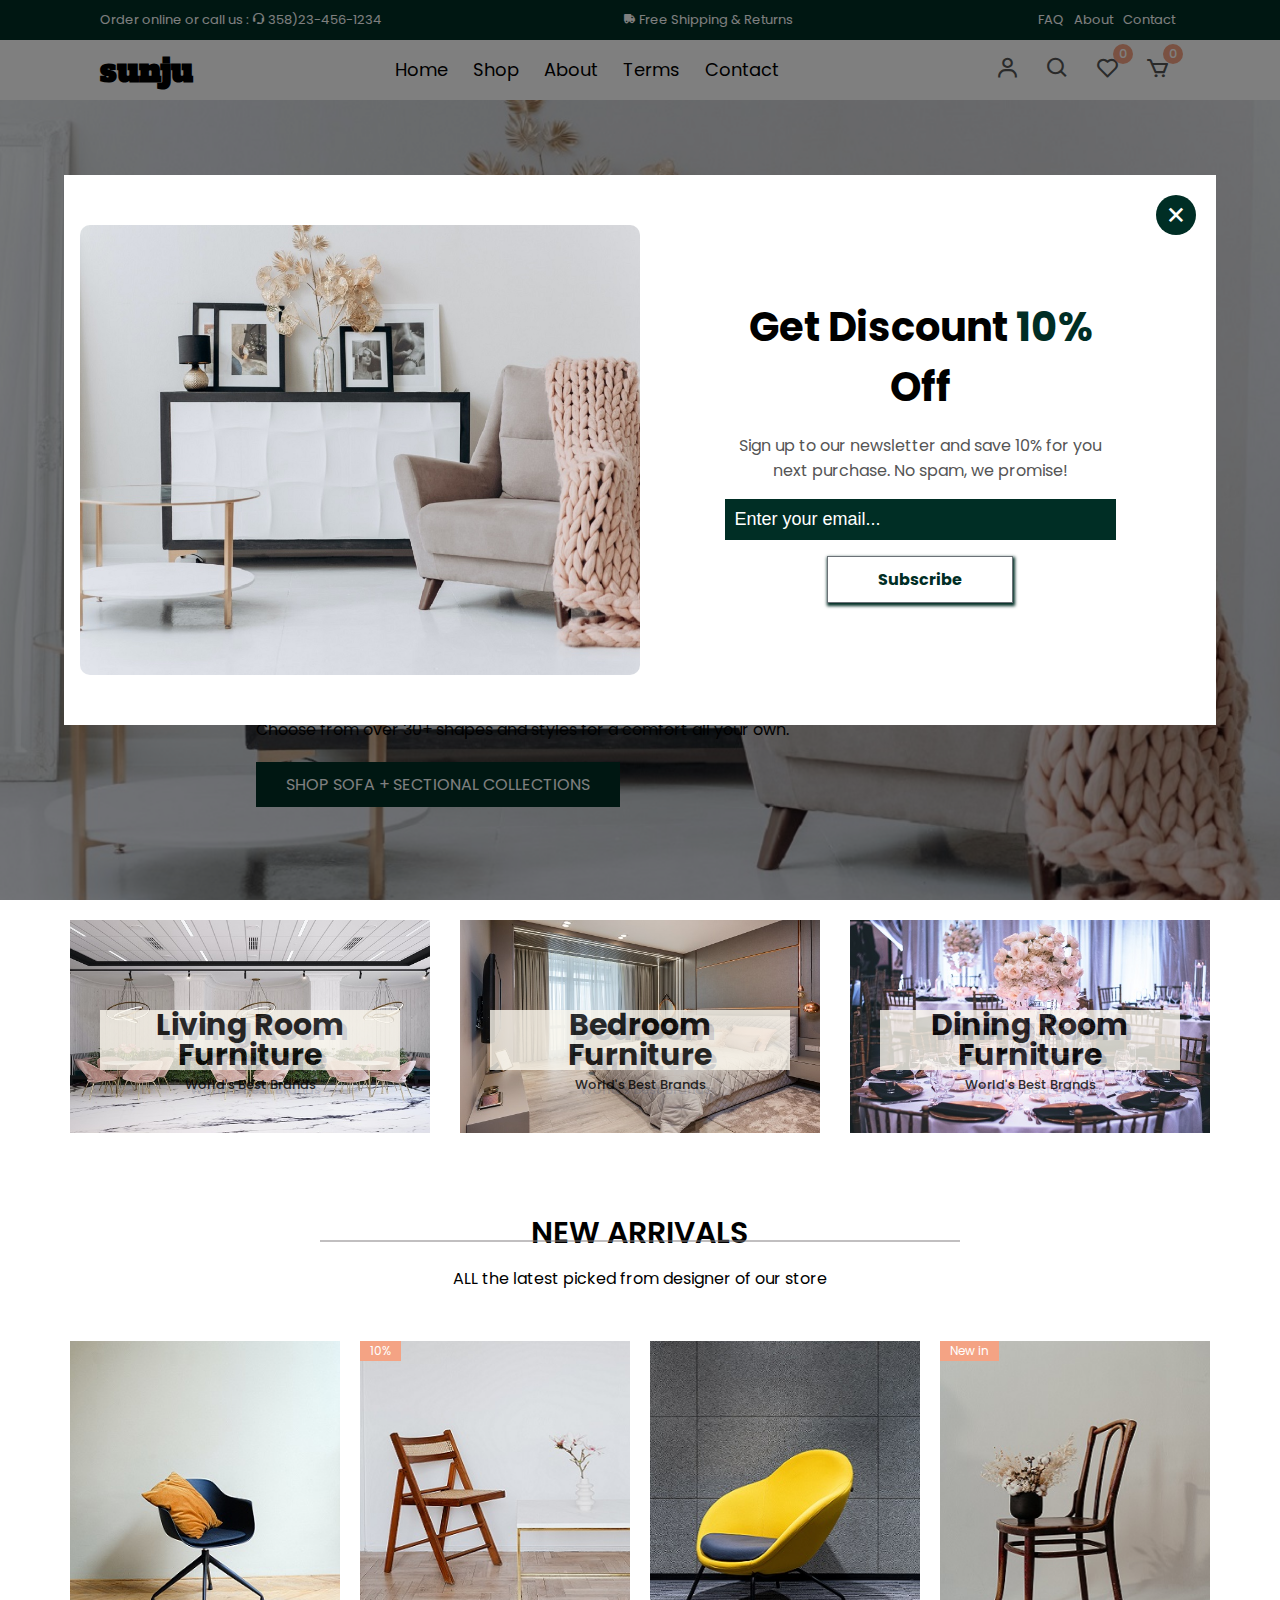
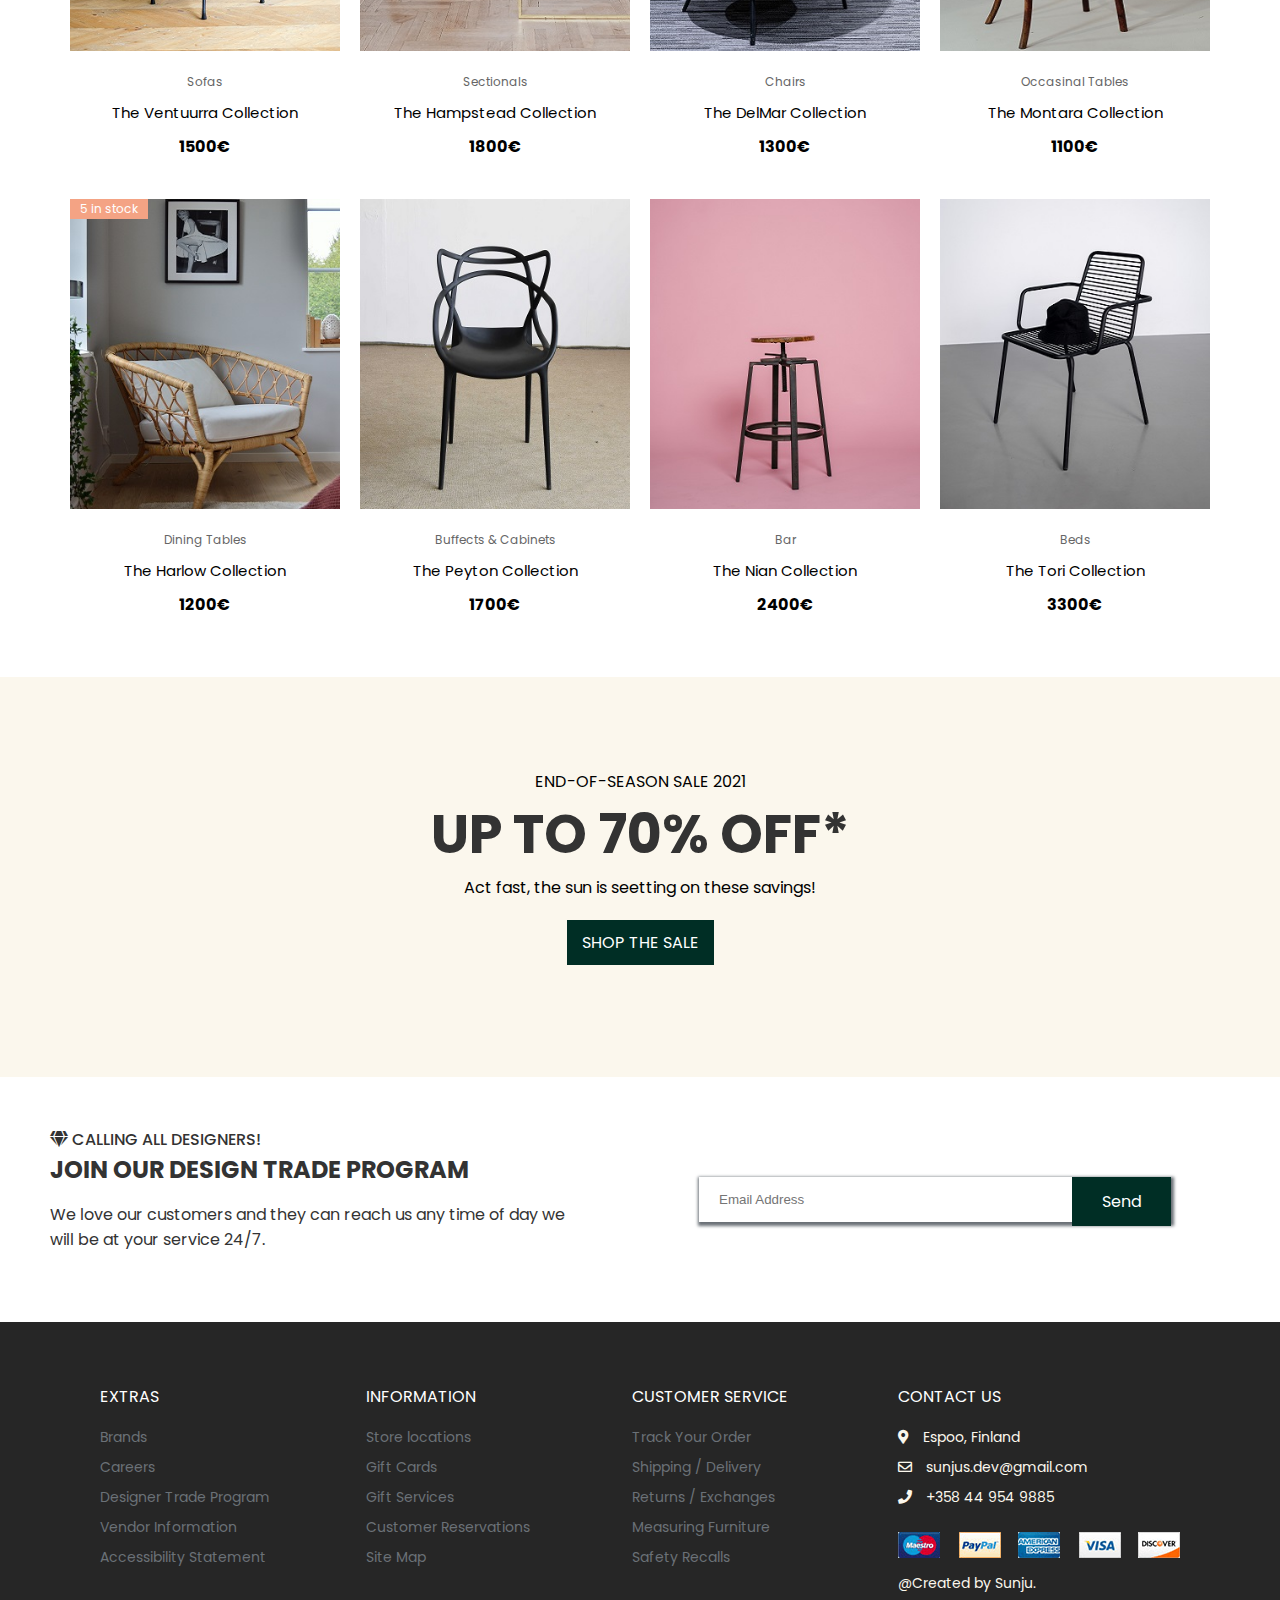
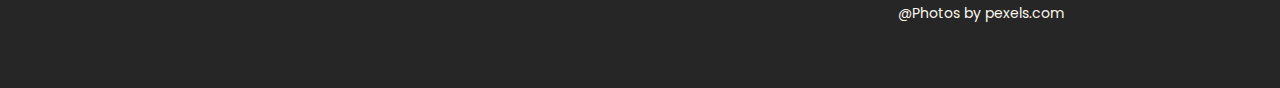
==== commit 652fc2d9: "Update" ====
--- a/index.html
+++ b/index.html
@@ -46,7 +46,7 @@
 
               <ul class="nav-list d-flex">
                   <li class="nav-item"><a href="index.html" class="nav-link">Home</a></li>
-                  <li class="nav-item"><a href="#" class="nav-link">Shop</a></li>
+                  <li class="nav-item"><a href="product.html" class="nav-link">Shop</a></li>
                   <li class="nav-item"><a href="/" class="nav-link">About</a></li>
                   <li class="nav-item"><a href="/" class="nav-link">Terms</a></li>
                   <li class="nav-item"><a href="/" class="nav-link">Contact</a></li>
@@ -107,7 +107,7 @@
                       <span class="">DESIGN INSPIRATION, THIS WAY</span>
                       <h1 class="">Love at first sit</h1>
                       <p>Choose from over 30+ shapes and styles for a comfort all your own.</p>
-                      <a href="#" class="hero-btn">SHOP SOFA + SECTIONAL COLLECTIONS</a>
+                      <a href="product.html" class="hero-btn">SHOP SOFA + SECTIONAL COLLECTIONS</a>
                     </div>
                     <div class="right">
                         <img class="img1" src="./images/hero1.jpg" alt="">
@@ -121,7 +121,7 @@
                       <span>New Inspiration 2021</span>
                       <h1>Design your gather</h1>
                       <p>Explore custom dining chairs for your ever-growing guest list.</p>
-                      <a href="#" class="hero-btn">SHOP THE COLLECTIONS</a>
+                      <a href="product.html" class="hero-btn">SHOP THE COLLECTIONS</a>
                     </div>
                     <div class="right">
                       <img class="img2" src="./images/hero2.jpg" alt="">
@@ -161,32 +161,38 @@
           <div class="advert-center container">
             <div class="advert-box">
               <div class="ad-box">
+              <a href="product.html">
                 <img src="./images/advert1.jpg" alt="">
                 <div class="content">
                   <h2>Living Room<br/>
                   Furniture</h2>
                   <h4>World's Best Brands</h4>
                 </div>
+              </a>
               </div>
             </div>
             <div class="advert-box">
               <div class="ad-box">
+              <a href="product.html">
                 <img src="./images/advert3.jpg" alt="">
                 <div class="content">
                   <h2>Bedroom<br/>
                   Furniture</h2>
                   <h4>World's Best Brands</h4>
                 </div>
+              </a>
               </div>
             </div>
             <div class="advert-box">
               <div class="ad-box">
+              <a href="product.html">
                 <img src="./images/advert2.jpg" alt="">
                 <div class="content">
                   <h2>Dining Room<br/>
                   Furniture</h2>
                   <h4>World's Best Brands</h4>
                 </div>
+              </a>
               </div>
             </div>
           </div>
@@ -202,142 +208,142 @@
           <!-- 8 products -->
           <div class="product-item">
             <div class="overlay">
-              <a href="productDetails.html" class="product-thumb">
+              <a href="productDetail.html" class="product-thumb">
                 <img src="./images/product1.jpg" alt="">
               </a>
             </div>
             <div class="product-info">
               <span>Sofas</span>
-              <a href="productDetails.html">The Ventuurra Collection</a>
+              <a href="productDetail.html">The Ventuurra Collection</a>
               <h4>1500€</h4>
             </div>
             <ul class="icons">
               <li><i class="bx bx-heart"></i></li>
               <li><i class="bx bx-search"></i></li>
-              <li><i class="bx bx-cart"></i></li>
-            </ul>
-          </div>
-          <div class="product-item">
-            <div class="overlay">
-              <a href="productDetails.html" class="product-thumb">
+              <li><a href="productDetail.html"><i class="bx bx-cart"></i></a></li>
+            </ul>
+          </div>
+          <div class="product-item">
+            <div class="overlay">
+              <a href="productDetail.html" class="product-thumb">
                 <img src="./images/product2.jpg" alt="">
               </a>
               <span class="notification">10%</span>
             </div>
             <div class="product-info">
               <span>Sectionals</span>
-              <a href="productDetails.html">The Hampstead Collection</a>
+              <a href="productDetail.html">The Hampstead Collection</a>
               <h4>1800€</h4>
             </div>
             <ul class="icons">
               <li><i class="bx bx-heart"></i></li>
               <li><i class="bx bx-search"></i></li>
-              <li><i class="bx bx-cart"></i></li>
-            </ul>
-          </div>
-          <div class="product-item">
-            <div class="overlay">
-              <a href="productDetails.html" class="product-thumb">
+              <li><a href="productDetail.html"><i class="bx bx-cart"></i></a></li>
+            </ul>
+          </div>
+          <div class="product-item">
+            <div class="overlay">
+              <a href="productDetail.html" class="product-thumb">
                 <img src="./images/product3.jpg" alt="">
               </a>
             </div>
             <div class="product-info">
               <span>Chairs</span>
-              <a href="productDetails.html">The DelMar Collection</a>
+              <a href="productDetail.html">The DelMar Collection</a>
               <h4>1300€</h4>
             </div>
             <ul class="icons">
               <li><i class="bx bx-heart"></i></li>
               <li><i class="bx bx-search"></i></li>
-              <li><i class="bx bx-cart"></i></li>
-            </ul>
-          </div>
-          <div class="product-item">
-            <div class="overlay">
-              <a href="productDetails.html" class="product-thumb">
+              <li><a href="productDetail.html"><i class="bx bx-cart"></i></a></li>
+            </ul>
+          </div>
+          <div class="product-item">
+            <div class="overlay">
+              <a href="productDetail.html" class="product-thumb">
                 <img src="./images/product4.jpg" alt="">
               </a>
               <span class="notification">New in</span>
             </div>
             <div class="product-info">
               <span>Occasinal Tables</span>
-              <a href="productDetails.html">The Montara Collection</a>
+              <a href="productDetail.html">The Montara Collection</a>
               <h4>1100€</h4>
             </div>
             <ul class="icons">
               <li><i class="bx bx-heart"></i></li>
               <li><i class="bx bx-search"></i></li>
-              <li><i class="bx bx-cart"></i></li>
-            </ul>
-          </div>
-          <div class="product-item">
-            <div class="overlay">
-              <a href="productDetails.html" class="product-thumb">
+              <li><a href="productDetail.html"><i class="bx bx-cart"></i></a></li>
+            </ul>
+          </div>
+          <div class="product-item">
+            <div class="overlay">
+              <a href="productDetail.html" class="product-thumb">
                 <img src="./images/product5.jpg" alt="">
               </a>
               <span class="notification">5 in stock</span>
             </div>
             <div class="product-info">
               <span>Dining Tables</span>
-              <a href="productDetails.html">The Harlow Collection</a>
+              <a href="productDetail.html">The Harlow Collection</a>
               <h4>1200€</h4>
             </div>
             <ul class="icons">
               <li><i class="bx bx-heart"></i></li>
               <li><i class="bx bx-search"></i></li>
-              <li><i class="bx bx-cart"></i></li>
-            </ul>
-          </div>
-          <div class="product-item">
-            <div class="overlay">
-              <a href="productDetails.html" class="product-thumb">
+              <li><a href="productDetail.html"><i class="bx bx-cart"></i></a></li>
+            </ul>
+          </div>
+          <div class="product-item">
+            <div class="overlay">
+              <a href="productDetail.html" class="product-thumb">
                 <img src="./images/product6.jpg" alt="">
               </a>
               
             </div>
             <div class="product-info">
               <span>Buffects & Cabinets</span>
-              <a href="productDetails.html">The Peyton Collection</a>
+              <a href="productDetail.html">The Peyton Collection</a>
               <h4>1700€</h4>
             </div>
             <ul class="icons">
               <li><i class="bx bx-heart"></i></li>
               <li><i class="bx bx-search"></i></li>
-              <li><i class="bx bx-cart"></i></li>
-            </ul>
-          </div>
-          <div class="product-item">
-            <div class="overlay">
-              <a href="productDetails.html" class="product-thumb">
+              <li><a href="productDetail.html"><i class="bx bx-cart"></i></a></li>
+            </ul>
+          </div>
+          <div class="product-item">
+            <div class="overlay">
+              <a href="productDetail.html" class="product-thumb">
                 <img src="./images/product7.jpg" alt="">
               </a>
             </div>
             <div class="product-info">
               <span>Bar</span>
-              <a href="productDetails.html">The Nian Collection</a>
+              <a href="productDetail.html">The Nian Collection</a>
               <h4>2400€</h4>
             </div>
             <ul class="icons">
               <li><i class="bx bx-heart"></i></li>
               <li><i class="bx bx-search"></i></li>
-              <li><i class="bx bx-cart"></i></li>
-            </ul>
-          </div>
-          <div class="product-item">
-            <div class="overlay">
-              <a href="productDetails.html" class="product-thumb">
+              <li><a href="productDetail.html"><i class="bx bx-cart"></i></a></li>
+            </ul>
+          </div>
+          <div class="product-item">
+            <div class="overlay">
+              <a href="productDetail.html" class="product-thumb">
                 <img src="./images/product8.jpg" alt="">
               </a>
             </div>
             <div class="product-info">
               <span>Beds</span>
-              <a href="productDetails.html">The Tori Collection</a>
+              <a href="productDetail.html">The Tori Collection</a>
               <h4>3300€</h4>
             </div>
             <ul class="icons">
               <li><i class="bx bx-heart"></i></li>
               <li><i class="bx bx-search"></i></li>
-              <li><i class="bx bx-cart"></i></li>
+              <li><a href="productDetail.html"><i class="bx bx-cart"></i></a></li>
             </ul>
           </div>
           <!-- 8 products end -->
@@ -350,7 +356,7 @@
           <span class="trend">END-OF-SEASON SALE 2021</span>
           <h1>UP TO 70% OFF*</h1>
           <p>Act fast, the sun is seetting on these savings!</p>
-          <a href="" class="btn btn-1">SHOP THE SALE</a>
+          <a href="product.html" class="btn btn-1">SHOP THE SALE</a>
         </div>
         <div class="right">
           <img src="./images/banner4.jpg" alt="">
@@ -467,6 +473,12 @@
       </div>
     </div>
 
+    <!--   
+    <div id="container">
+      <div  data-hover="Hovering!!" onclick="myFunction()" id="myButton" class="card">I'm a button</div>
+      <div id="shadow"> </div>
+    </div> -->
+
     <!-- Glidejs -->
     <script src="https://cdnjs.cloudflare.com/ajax/libs/Glide.js/3.4.1/glide.js"></script>
     <!-- js -->
--- a/css/styles.css
+++ b/css/styles.css
@@ -826,7 +826,7 @@
   width: 100%;
   padding: 1.5rem 0;
   border: none;
-  box-shadow: 1px 2px 3px 1px rgb(107, 113, 119);
+  box-shadow: 1px 2px 3px 2px rgb(107, 113, 119);
 }
 
 .contact form a {
@@ -1373,3 +1373,199 @@
   background-color: var(--green);
   color: var(--grey3);
 }
+/*
+=====================================
+Product Detail
+======================================
+*/
+.product-detail .detail {
+  display: grid;
+  grid-template-columns: 1fr 1.2fr;
+  gap: 7rem;
+}
+
+.product-detail .left {
+  display: flex;
+  flex-direction: column;
+}
+
+.product-detail .left .main {
+  text-align: center;
+  background-color: var(--grey3);
+  margin-bottom: 2rem;
+  height: 45rem;
+}
+
+.product-detail .left .main img {
+  object-fit: cover;
+  height: 100%;
+  width: 100%;
+}
+
+.product-detail .right span {
+  display: inline-block;
+  font-size: 1.5rem;
+  margin-bottom: 1rem;
+}
+
+.product-detail .right h1 {
+  font-size: 4rem;
+  line-height: 1.2;
+  margin-bottom: 2rem;
+}
+
+.product-detail .right .price {
+  font-weight: 600;
+  font-size: 2rem;
+  margin-bottom: 2rem;
+}
+
+.product-detail .right div {
+  display: inline-block;
+  position: relative;
+  z-index: 0;
+}
+
+.product-detail .right select {
+  font-family: "Poppin", sans-serif;
+  width: 20rem;
+  padding: 0.7rem;
+  border: 1px solid #ccc;
+  appearance: none;
+  outline: none;
+}
+
+.product-detail form {
+  margin-bottom: 2rem;
+  z-index: 0;
+}
+
+.product-detail form span {
+  position: absolute;
+  top: 50%;
+  right: 1rem;
+  transform: translateY(-50%);
+  font-size: 2rem;
+  z-index: 0;
+}
+
+.product-detail .form {
+  margin-bottom: 3rem;
+}
+
+.product-detail .form input {
+  padding: 0.8rem;
+  text-align: center;
+  width: 3.5rem;
+  margin-right: 2rem;
+}
+
+.product-detail .form .addCart {
+  background-color: var(--green);
+  padding: 0.7rem 4rem;
+  color: var(--grey3);
+  border: 1.5px dotted var(--grey3);
+}
+
+.product-detail h3 {
+  text-transform: uppercase;
+  margin-bottom: 2rem;
+}
+
+@media only screen and (max-width: 996px) {
+  .product-detail .left {
+    width: 30rem;
+    height: 45rem;
+  }
+
+  .product-detail .detail {
+    gap: 3rem;
+  }
+}
+
+@media only screen and (max-width: 650px) {
+  .product-detail .detail {
+    grid-template-columns: 1fr;
+  }
+
+  .product-detail .right {
+    margin-top: 1rem;
+  }
+
+  .product-detail .left {
+    width: 100%;
+    height: 45rem;
+  }
+
+  .product-detail .detail {
+    gap: 3rem;
+  }
+}
+
+/*
+:root {
+ --backgroundcolor: #dddddd;
+  --neonblue: #18dcff;
+  --electricblue: #7efff5;
+  --textcolor: #999999; 
+}
+
+body {
+background-color: var(--backgroundcolor);
+  height: 100vh; 
+ background-color: #ffe5f7;
+  opacity: 1;
+  background-image:  repeating-radial-gradient( circle at 0 0, transparent 0, #e5e5f7 10px ), 
+  repeating-linear-gradient( #ff4cf711, #ff4cf799 ); 
+}
+
+#container {
+ margin: 100px;   
+}
+
+#myButton {
+ display: flex;
+  font-family: sans-serif;
+  align-items: center;
+  justify-content: space-around;
+  text-align: center;
+  margin: auto;
+  border-radius: 8px;
+  border: 2px solid #fc6b36;
+  background-color: #fc6b36;
+  color: #fff;
+ box-shadow: 0 1px 1px 0 #2c303824, 0 2px 1px -1px #2c30381f,
+    0 1px 3px 0 #2c303833; 
+ height: 36px;
+  width: 100px;
+  transition: 400ms ease-in-out;  
+}
+
+
+ #myButton:hover {
+  height: 50px;
+  width: 150px;
+  font-size: 22px;
+  background-color: var(--neonblue);
+  border-color:var(--electricblue);
+  animation-name: coloring;
+  animation-duration: 2s;
+  animation-iteration-count: infinite;
+  animation-direction: alternate-reverse; 
+} 
+
+ #shadow {
+    margin:auto;
+  margin-top: 30px;
+  width: 80px;
+  height: 10px;
+  background-color: #B26363;
+  filter: blur(10px) saturate(70%) brightness(0.5) opacity(75%);
+  transition: 400ms ease-in-out; 
+} 
+
+ #container:hover #shadow{
+      margin-top: 50px;
+      width: 120px;
+      background-color: var(--neonblue);
+} */
